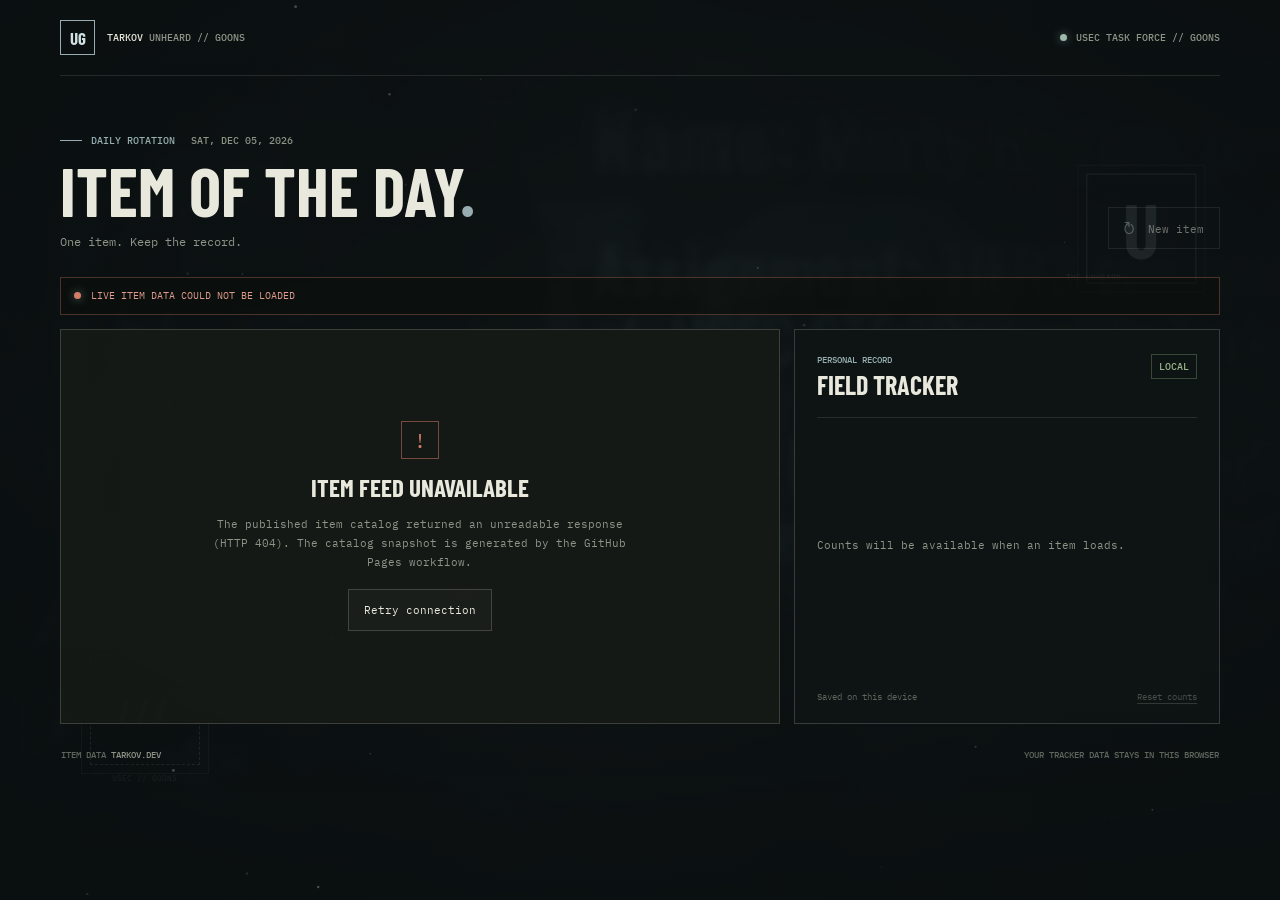
==== index.html @ a4a3ba50 "update visuals" ====
<!doctype html>
<html lang="en">
  <head>
    <meta charset="utf-8" />
    <meta name="viewport" content="width=device-width, initial-scale=1" />
    <meta name="theme-color" content="#101516" />
    <meta name="description" content="An Unheard and Goons daily item log for Escape from Tarkov." />
    <title>Unheard // Goons | Tarkov Field Log</title>
    <link rel="preconnect" href="https://fonts.googleapis.com" />
    <link rel="preconnect" href="https://fonts.gstatic.com" crossorigin />
    <link href="https://fonts.googleapis.com/css2?family=Barlow+Condensed:wght@500;600;700;800&family=IBM+Plex+Mono:wght@400;500;600&display=swap" rel="stylesheet" />
    <link rel="stylesheet" href="styles.css" />
    <script src="app.js" defer></script>
  </head>
  <body>
    <!-- Ambient faction scene: blurred background, particles, and insignia. -->
    <div class="ambient-scene" aria-hidden="true">
      <div class="ambient-image"></div>
      <div class="ambient-wash"></div>
      <canvas class="ambient-particles"></canvas>
      <div class="faction-mark unheard-mark"><span>U</span><small>THE UNHEARD</small></div>
      <div class="faction-mark goons-mark"><span>///</span><small>USEC // GOONS</small></div>
    </div>
    <div class="page-frame">
      <header class="topbar">
        <a class="brand" href="./" aria-label="Unheard Goons field log home">
          <span class="brand-mark" aria-hidden="true">UG</span>
          <span class="brand-name">TARKOV <span>UNHEARD // GOONS</span></span>
        </a>
        <div class="topbar-meta"><span class="live-dot" aria-hidden="true"></span> USEC TASK FORCE // GOONS</div>
      </header>

      <main>
        <section class="intro" aria-labelledby="page-title">
          <div>
            <p class="eyebrow"><span class="eyebrow-rule"></span> DAILY ROTATION <span id="today-date"></span></p>
            <h1 id="page-title">Item of the Day<span class="title-period">.</span></h1>
            <p class="intro-copy">One item. Keep the record.</p>
          </div>
          <button class="button button-quiet" id="reroll-button" type="button" disabled>
            <span class="reroll-icon" aria-hidden="true">↻</span> New item
          </button>
        </section>

        <div class="status-strip" id="app-status" role="status" aria-live="polite">
          <span class="status-indicator" aria-hidden="true"></span>
          <span id="status-text">Connecting to Tarkov.dev...</span>
        </div>

        <section class="content-grid" aria-label="Daily item and tracker">
          <div id="item-region" class="item-region" aria-live="polite" aria-busy="true">
            <div class="loading-panel">
              <span class="loading-mark" aria-hidden="true"></span>
              <p>SCANNING ITEM DATABASE</p>
            </div>
          </div>
          <section class="tracker-panel" aria-labelledby="tracker-title">
            <div class="panel-heading">
              <div>
                <p class="eyebrow">PERSONAL RECORD</p>
                <h2 id="tracker-title">Field tracker</h2>
              </div>
              <span class="record-tag">LOCAL</span>
            </div>
            <div id="tracker-region" class="tracker-region">
              <p class="tracker-empty">Your counts for today's item will appear here.</p>
            </div>
            <div class="tracker-footer">
              <span>Saved on this device</span>
              <button class="text-button" id="reset-button" type="button" disabled>Reset counts</button>
            </div>
          </section>
        </section>

        <footer class="page-footer">
          <span>ITEM DATA <a href="https://tarkov.dev" target="_blank" rel="noreferrer">TARKOV.DEV</a></span>
          <span>YOUR TRACKER DATA STAYS IN THIS BROWSER</span>
        </footer>
      </main>
    </div>
  </body>
</html>
---- styles.css ----
:root {
  color-scheme: dark;
  --ink: #e8e8dc;
  --muted: #8e9488;
  --faint: #5e665d;
  --line: rgba(221, 226, 210, 0.12);
  --line-strong: rgba(221, 226, 210, 0.2);
  --surface: rgba(22, 26, 22, 0.94);
  --page: #101516;
  --accent: #96aeb1;
  --accent-bright: #d0e1df;
  --danger: #d47d69;
  font-family: "IBM Plex Mono", Consolas, monospace;
  background: var(--page);
  color: var(--ink);
  font-synthesis: none;
  text-rendering: optimizeLegibility;
}

* { box-sizing: border-box; }
/* Ambient battlefield layers and low-contrast faction insignia. */
body {
  position: relative;
  isolation: isolate;
  min-width: 320px;
  min-height: 100vh;
  margin: 0;
  background: var(--page);
}
button, a { font: inherit; }
button { color: inherit; }
a { color: inherit; }
.ambient-scene { position: fixed; z-index: -1; inset: 0; overflow: hidden; pointer-events: none; }
.ambient-image { position: absolute; inset: -24px; background: url("knightbg.png") center 42% / cover no-repeat; filter: blur(3px) saturate(0.68); opacity: 0.35; transform: translate3d(var(--parallax-x, 0px), var(--parallax-y, 0px), 0) scale(1.045); will-change: transform; }
.ambient-wash { position: absolute; inset: 0; background: linear-gradient(90deg, rgba(10, 15, 16, 0.88), rgba(11, 16, 17, 0.68) 48%, rgba(10, 15, 16, 0.82)), linear-gradient(0deg, rgba(11, 15, 16, 0.92), rgba(11, 15, 16, 0.24) 54%, rgba(11, 15, 16, 0.66)); }
.ambient-particles { position: absolute; inset: 0; width: 100%; height: 100%; opacity: 0.6; }
.faction-mark { position: absolute; display: grid; justify-items: center; gap: 8px; color: rgba(183, 205, 203, 0.1); font-family: "Barlow Condensed", Impact, sans-serif; font-weight: 700; text-align: center; animation: insignia-drift 12s ease-in-out infinite alternate; }
.faction-mark span { display: grid; width: 110px; aspect-ratio: 1; place-items: center; border: 1px solid currentColor; outline: 1px solid rgba(183, 205, 203, 0.045); outline-offset: 8px; font-size: 76px; line-height: 1; }
.faction-mark small { font-family: "IBM Plex Mono", Consolas, monospace; font-size: 8px; font-weight: 400; }
.unheard-mark { top: 19%; right: 7%; transform: rotate(45deg); }
.unheard-mark span { transform: rotate(-45deg); }
.unheard-mark small { transform: rotate(-45deg); }
.goons-mark { bottom: 13%; left: 7%; animation-delay: -5s; }
.goons-mark span { border-style: dashed; font-size: 32px; letter-spacing: 5px; }
.page-frame { position: relative; z-index: 1; width: min(1160px, calc(100% - 64px)); margin: 0 auto; }
.topbar { min-height: 76px; display: flex; align-items: center; justify-content: space-between; border-bottom: 1px solid var(--line); }
.brand { display: inline-flex; align-items: center; gap: 12px; text-decoration: none; }
.brand-mark { display: grid; width: 35px; aspect-ratio: 1; place-items: center; border: 1px solid var(--accent); color: var(--accent-bright); font-family: "Barlow Condensed", Impact, sans-serif; font-size: 17px; font-weight: 700; }
.brand-name, .topbar-meta, .eyebrow, .record-tag, .page-footer, .item-index, .loading-panel p { font-size: 10px; font-weight: 500; letter-spacing: 0; }
.brand-name { color: var(--ink); }
.brand-name span { color: var(--muted); }
.topbar-meta { display: flex; align-items: center; gap: 9px; color: var(--muted); }
.live-dot, .status-indicator { width: 7px; height: 7px; flex: 0 0 auto; border-radius: 50%; background: #9db9aa; box-shadow: 0 0 10px rgba(157, 185, 170, 0.55); }
main { padding-top: 58px; }
.intro { display: flex; justify-content: space-between; align-items: end; gap: 20px; margin-bottom: 28px; }
.eyebrow { display: flex; align-items: center; gap: 9px; margin: 0 0 11px; color: var(--accent); }
.eyebrow-rule { width: 22px; height: 1px; background: var(--accent); }
#today-date { margin-left: 7px; color: var(--muted); }
h1, h2, h3, p { margin-top: 0; }
h1, h2, h3 { font-family: "Barlow Condensed", "Arial Narrow", Impact, sans-serif; font-weight: 700; letter-spacing: 0; }
h1 { margin-bottom: 2px; font-size: clamp(42px, 6vw, 68px); line-height: 0.97; text-transform: uppercase; }
.title-period { color: var(--accent); }
.intro-copy { margin: 10px 0 0; color: var(--muted); font-size: 12px; }
.button { min-height: 42px; padding: 0 15px; border: 1px solid var(--line-strong); background: rgba(255, 255, 255, 0.025); color: var(--ink); cursor: pointer; font-size: 11px; transition: border-color 180ms ease, color 180ms ease, background 180ms ease, transform 180ms ease; }
.button:hover:not(:disabled) { border-color: var(--accent); color: var(--accent-bright); background: rgba(150, 174, 177, 0.1); transform: translateY(-2px); }
.button:disabled { opacity: 0.45; cursor: not-allowed; }
.reroll-icon { margin-right: 7px; color: var(--accent); font-size: 17px; vertical-align: -1px; }
.status-strip { min-height: 38px; display: flex; align-items: center; gap: 10px; padding: 0 13px; border: 1px solid var(--line); background: rgba(12, 15, 12, 0.55); color: var(--muted); font-size: 10px; }
.status-strip[data-state="error"] { color: #df9c8c; border-color: rgba(212, 125, 105, 0.32); }
.status-strip[data-state="error"] .status-indicator { background: var(--danger); }
.status-strip[data-state="ready"] .status-indicator { background: #8aa777; }
.content-grid { display: grid; grid-template-columns: minmax(0, 1.35fr) minmax(310px, 0.8fr); gap: 14px; align-items: stretch; margin-top: 14px; }
.item-card, .tracker-panel { min-width: 0; border: 1px solid var(--line-strong); background: rgba(15, 20, 20, 0.91); backdrop-filter: blur(8px); }
.item-card { min-height: 395px; display: grid; grid-template-columns: minmax(210px, 0.82fr) minmax(0, 1fr); overflow: hidden; animation: rise-in 420ms cubic-bezier(0.2, 0.7, 0.25, 1) both; }
/* Dual-scale cell lines evoke small loot slots and larger inventory grids. */
.item-art { position: relative; display: grid; min-height: 100%; place-items: center; overflow: hidden; border-right: 1px solid var(--line); background-color: #141a1a; background-image: linear-gradient(rgba(191, 211, 206, 0.045) 1px, transparent 1px), linear-gradient(90deg, rgba(191, 211, 206, 0.045) 1px, transparent 1px), linear-gradient(rgba(191, 211, 206, 0.018) 1px, transparent 1px), linear-gradient(90deg, rgba(191, 211, 206, 0.018) 1px, transparent 1px), radial-gradient(ellipse at center, rgba(144, 179, 178, 0.16), transparent 57%); background-size: 48px 48px, 48px 48px, 12px 12px, 12px 12px, cover; }
.item-art > img { transition: transform 420ms cubic-bezier(0.2, 0.7, 0.25, 1), filter 420ms ease; }
.item-card:hover .item-art > img { transform: scale(1.055); filter: drop-shadow(0 16px 24px rgba(0, 0, 0, 0.62)) brightness(1.08); }
.item-art::before, .item-art::after { position: absolute; width: 28px; height: 28px; content: ""; border-color: rgba(201, 166, 107, 0.55); border-style: solid; }
.item-art::before { top: 13px; left: 13px; border-width: 1px 0 0 1px; }
.item-art::after { right: 13px; bottom: 13px; border-width: 0 1px 1px 0; }
.item-art img { z-index: 1; width: min(70%, 250px); max-height: 260px; object-fit: contain; filter: drop-shadow(0 12px 20px rgba(0, 0, 0, 0.5)); }
.item-art-fallback { color: var(--faint); font-family: "Barlow Condensed", sans-serif; font-size: 76px; font-weight: 700; }
.item-index { position: absolute; left: 18px; bottom: 16px; color: var(--faint); }
.item-details { display: flex; flex-direction: column; justify-content: center; padding: 34px clamp(20px, 4vw, 42px); }
.item-category { margin-bottom: 9px; color: var(--accent); font-size: 10px; text-transform: uppercase; }
.item-name { margin-bottom: 24px; overflow-wrap: anywhere; font-size: clamp(30px, 4vw, 44px); line-height: 0.99; text-transform: uppercase; }
.item-description { margin: -13px 0 20px; color: var(--muted); font-size: 11px; }
.item-facts { display: grid; grid-template-columns: repeat(2, minmax(0, 1fr)); border-top: 1px solid var(--line); border-left: 1px solid var(--line); }
.item-fact { min-width: 0; padding: 12px 10px; border-right: 1px solid var(--line); border-bottom: 1px solid var(--line); }
.item-fact-label { display: block; margin-bottom: 7px; color: var(--muted); font-size: 9px; text-transform: uppercase; }
.item-fact-value { display: block; overflow-wrap: anywhere; color: var(--ink); font-size: 11px; font-weight: 500; }
.item-fact-value a { color: var(--accent-bright); text-decoration-color: rgba(225, 195, 141, 0.4); text-underline-offset: 3px; }
.tracker-panel { display: flex; flex-direction: column; padding: 24px 22px 17px; }
.panel-heading { display: flex; align-items: start; justify-content: space-between; gap: 12px; padding-bottom: 17px; border-bottom: 1px solid var(--line); }
.panel-heading .eyebrow { margin-bottom: 4px; font-size: 9px; }
.panel-heading h2 { margin: 0; font-size: 26px; text-transform: uppercase; }
.record-tag { padding: 5px 7px; border: 1px solid rgba(138, 167, 119, 0.35); color: #9bb58a; }
.tracker-region { display: grid; flex: 1; align-content: center; }
.tracker-empty { margin: 0; color: var(--muted); font-size: 11px; line-height: 1.7; }
.tracker-row { display: grid; grid-template-columns: minmax(0, 1fr) auto; align-items: center; gap: 12px; min-height: 66px; border-bottom: 1px solid var(--line); }
.tracker-label { color: var(--ink); font-size: 11px; }
.tracker-controls { display: inline-grid; grid-template-columns: 32px 48px 32px; align-items: center; text-align: center; }
.count-button { width: 30px; height: 30px; border: 1px solid var(--line-strong); background: rgba(255, 255, 255, 0.025); color: var(--accent-bright); cursor: pointer; font-size: 17px; line-height: 1; transition: border-color 160ms ease, background 160ms ease, transform 160ms ease; }
.count-button:hover:not(:disabled) { border-color: var(--accent); background: rgba(150, 174, 177, 0.12); transform: scale(1.06); }
.count-button:disabled { color: var(--faint); cursor: not-allowed; }
.count-value { color: var(--ink); font-size: 13px; font-weight: 600; font-variant-numeric: tabular-nums; }
.tracker-footer { display: flex; justify-content: space-between; align-items: center; gap: 10px; padding-top: 15px; color: var(--faint); font-size: 9px; }
.text-button { padding: 4px 0; border: 0; background: none; color: var(--muted); cursor: pointer; font-size: 9px; text-decoration: underline; text-decoration-color: var(--faint); text-underline-offset: 3px; }
.text-button:hover:not(:disabled) { color: var(--danger); text-decoration-color: var(--danger); }
.text-button:disabled { cursor: not-allowed; opacity: 0.45; }
.loading-panel, .error-panel { min-height: 395px; display: grid; place-content: center; justify-items: center; gap: 13px; border: 1px solid var(--line-strong); background: var(--surface); text-align: center; }
.loading-panel p { margin: 0; color: var(--muted); }
.loading-mark { width: 34px; height: 34px; border: 1px solid var(--line-strong); border-top-color: var(--accent); border-radius: 50%; animation: rotate 900ms linear infinite; }
.error-panel { padding: 28px; }
.error-symbol { display: grid; width: 38px; aspect-ratio: 1; place-items: center; border: 1px solid rgba(212, 125, 105, 0.5); color: var(--danger); font-size: 20px; }
.error-panel h2 { margin: 0; font-size: 25px; text-transform: uppercase; }
.error-panel p { max-width: 440px; margin: 0; color: var(--muted); font-size: 11px; line-height: 1.7; }
.error-panel .button { margin-top: 5px; }
.page-footer { display: flex; justify-content: space-between; gap: 15px; padding: 25px 1px 30px; color: var(--faint); font-size: 9px; }
.page-footer a { color: var(--muted); text-decoration: none; }
.page-footer a:hover { color: var(--accent-bright); }
button:focus-visible, a:focus-visible { outline: 2px solid var(--accent-bright); outline-offset: 3px; }
@keyframes rotate { to { transform: rotate(360deg); } }
@keyframes rise-in { from { opacity: 0; transform: translateY(8px); } to { opacity: 1; transform: translateY(0); } }
@keyframes insignia-drift { from { translate: 0 -4px; opacity: 0.75; } to { translate: 0 8px; opacity: 1; } }

@media (max-width: 800px) {
  .content-grid { grid-template-columns: 1fr; }
  .item-card { min-height: 360px; }
  .tracker-panel { min-height: 360px; }
}

@media (max-width: 560px) {
  .page-frame { width: min(100% - 32px, 440px); }
  .topbar { min-height: 64px; }
  .topbar-meta { font-size: 8px; }
  main { padding-top: 39px; }
  .intro { align-items: start; flex-direction: column; margin-bottom: 21px; }
  .intro .button { align-self: stretch; }
  .content-grid { margin-top: 10px; gap: 10px; }
  .item-card { grid-template-columns: 1fr; }
  .item-art { min-height: 230px; border-right: 0; border-bottom: 1px solid var(--line); }
  .item-art img { width: min(46%, 170px); max-height: 165px; }
  .item-details { padding: 24px 20px; }
  .item-name { margin-bottom: 19px; font-size: 36px; }
  .tracker-panel { min-height: 340px; padding: 20px 18px 15px; }
  .page-footer { align-items: start; flex-direction: column; padding-top: 20px; }
  .faction-mark span { width: 72px; font-size: 52px; }
  .faction-mark small { font-size: 7px; }
  .unheard-mark { top: 13%; right: 2%; }
  .goons-mark { bottom: 6%; left: 2%; }
}

@media (hover: none), (prefers-reduced-motion: reduce) {
  .ambient-image { transform: scale(1.045); }
}

@media (prefers-reduced-motion: reduce) {
  *, *::before, *::after { scroll-behavior: auto !important; animation-duration: 0.01ms !important; animation-iteration-count: 1 !important; transition-duration: 0.01ms !important; }
}
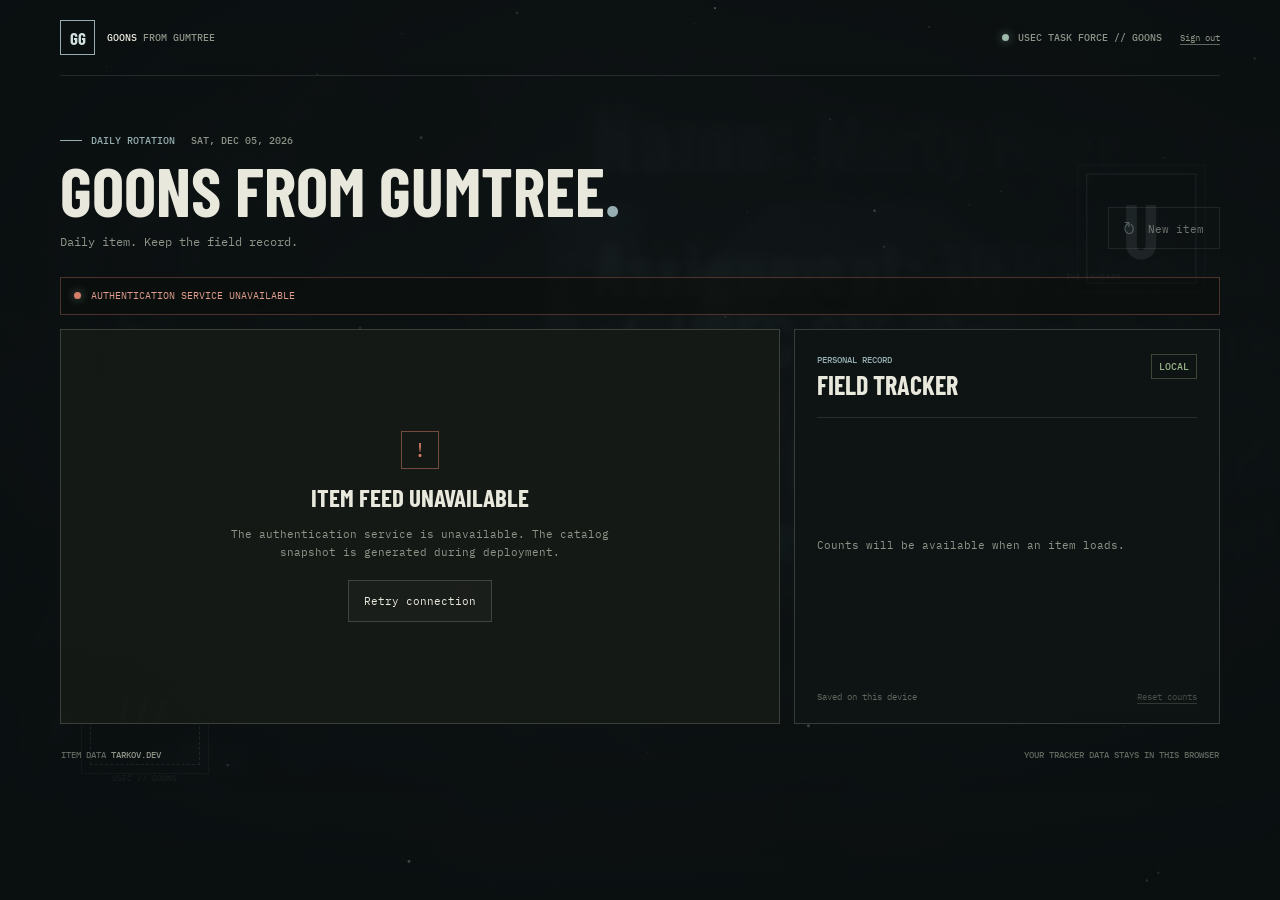
==== commit 03f60126: "added login page and adjust gfx" ====
--- a/index.html
+++ b/index.html
@@ -4,13 +4,15 @@
     <meta charset="utf-8" />
     <meta name="viewport" content="width=device-width, initial-scale=1" />
     <meta name="theme-color" content="#101516" />
-    <meta name="description" content="An Unheard and Goons daily item log for Escape from Tarkov." />
-    <title>Unheard // Goons | Tarkov Field Log</title>
+    <meta name="description" content="Goons from Gumtree: a secure daily item log and raid tracker." />
+    <title>Goons from Gumtree</title>
     <link rel="preconnect" href="https://fonts.googleapis.com" />
     <link rel="preconnect" href="https://fonts.gstatic.com" crossorigin />
     <link href="https://fonts.googleapis.com/css2?family=Barlow+Condensed:wght@500;600;700;800&family=IBM+Plex+Mono:wght@400;500;600&display=swap" rel="stylesheet" />
     <link rel="stylesheet" href="styles.css" />
+    <script src="ambient.js" defer></script>
     <script src="app.js" defer></script>
+    <script src="admin.js" defer></script>
   </head>
   <body>
     <!-- Ambient faction scene: blurred background, particles, and insignia. -->
@@ -23,19 +25,22 @@
     </div>
     <div class="page-frame">
       <header class="topbar">
-        <a class="brand" href="./" aria-label="Unheard Goons field log home">
-          <span class="brand-mark" aria-hidden="true">UG</span>
-          <span class="brand-name">TARKOV <span>UNHEARD // GOONS</span></span>
+        <a class="brand" href="./" aria-label="Goons from Gumtree home">
+          <span class="brand-mark" aria-hidden="true">GG</span>
+          <span class="brand-name">GOONS <span>FROM GUMTREE</span></span>
         </a>
-        <div class="topbar-meta"><span class="live-dot" aria-hidden="true"></span> USEC TASK FORCE // GOONS</div>
+        <div class="topbar-actions">
+          <div class="topbar-meta"><span class="live-dot" aria-hidden="true"></span> <span id="signed-in-as">USEC TASK FORCE // GOONS</span></div>
+          <button class="text-button logout-button" id="logout-button" type="button">Sign out</button>
+        </div>
       </header>
 
       <main>
         <section class="intro" aria-labelledby="page-title">
           <div>
             <p class="eyebrow"><span class="eyebrow-rule"></span> DAILY ROTATION <span id="today-date"></span></p>
-            <h1 id="page-title">Item of the Day<span class="title-period">.</span></h1>
-            <p class="intro-copy">One item. Keep the record.</p>
+            <h1 id="page-title">Goons from Gumtree<span class="title-period">.</span></h1>
+            <p class="intro-copy">Daily item. Keep the field record.</p>
           </div>
           <button class="button button-quiet" id="reroll-button" type="button" disabled>
             <span class="reroll-icon" aria-hidden="true">↻</span> New item
@@ -72,6 +77,30 @@
           </section>
         </section>
 
+        <section class="admin-panel" id="admin-panel" aria-labelledby="admin-title" hidden>
+          <div class="panel-heading">
+            <div>
+              <p class="eyebrow">PERSONNEL // ACCESS CONTROL</p>
+              <h2 id="admin-title">Manage users</h2>
+            </div>
+            <span class="record-tag">ADMIN</span>
+          </div>
+          <form class="admin-create-form" id="admin-create-form">
+            <label>Username<input name="username" type="text" autocomplete="off" minlength="2" maxlength="32" pattern="[A-Za-z0-9_.\x2d]+" required /></label>
+            <label>Role<select name="role"><option value="user">Standard user</option><option value="admin">Administrator</option></select></label>
+            <label>Initial password<input name="password" type="password" autocomplete="new-password" minlength="12" maxlength="128" placeholder="Default for standard users" /></label>
+            <button class="button" type="submit">Add user</button>
+          </form>
+          <p class="admin-hint">Leave the password blank for a standard user to use PasswordFromPrapor. Administrator accounts require a custom password.</p>
+          <p class="admin-message" id="admin-message" role="status" aria-live="polite"></p>
+          <div class="admin-table-wrap">
+            <table class="admin-table">
+              <thead><tr><th scope="col">Username</th><th scope="col">Role</th><th scope="col">Change password</th><th scope="col"><span class="visually-hidden">Actions</span></th></tr></thead>
+              <tbody id="admin-users"></tbody>
+            </table>
+          </div>
+        </section>
+
         <footer class="page-footer">
           <span>ITEM DATA <a href="https://tarkov.dev" target="_blank" rel="noreferrer">TARKOV.DEV</a></span>
           <span>YOUR TRACKER DATA STAYS IN THIS BROWSER</span>
--- a/styles.css
+++ b/styles.css
@@ -109,6 +109,27 @@
 .text-button { padding: 4px 0; border: 0; background: none; color: var(--muted); cursor: pointer; font-size: 9px; text-decoration: underline; text-decoration-color: var(--faint); text-underline-offset: 3px; }
 .text-button:hover:not(:disabled) { color: var(--danger); text-decoration-color: var(--danger); }
 .text-button:disabled { cursor: not-allowed; opacity: 0.45; }
+.topbar-actions { display: flex; align-items: center; gap: 18px; }
+.logout-button { color: var(--muted); font-size: 9px; }
+.admin-panel { margin-top: 18px; padding: 24px 22px 20px; border: 1px solid var(--line-strong); background: rgba(15, 20, 20, 0.91); backdrop-filter: blur(8px); animation: rise-in 360ms ease both; }
+.admin-panel[hidden] { display: none; }
+.admin-panel .panel-heading { align-items: center; }
+.admin-create-form { display: grid; grid-template-columns: minmax(120px, 1fr) minmax(130px, 0.8fr) minmax(180px, 1.2fr) auto; align-items: end; gap: 10px; padding-top: 18px; }
+.admin-create-form label { display: grid; gap: 7px; color: var(--muted); font-size: 9px; text-transform: uppercase; }
+.admin-create-form input, .admin-create-form select, .admin-table input, .admin-table select { width: 100%; min-width: 0; min-height: 38px; padding: 0 9px; border: 1px solid var(--line-strong); border-radius: 0; background: rgba(255, 255, 255, 0.035); color: var(--ink); font: inherit; font-size: 10px; }
+.admin-create-form input:focus, .admin-create-form select:focus, .admin-table input:focus, .admin-table select:focus { border-color: var(--accent); outline: 2px solid transparent; }
+.admin-create-form option, .admin-table option { background: #111819; }
+.admin-hint { margin: 10px 0 0; color: var(--faint); font-size: 9px; line-height: 1.6; }
+.admin-message { min-height: 16px; margin: 9px 0; color: #a8c0aa; font-size: 10px; }
+.admin-message[data-state="error"] { color: var(--danger); }
+.admin-table-wrap { overflow-x: auto; border-top: 1px solid var(--line); }
+.admin-table { width: 100%; min-width: 710px; border-collapse: collapse; text-align: left; }
+.admin-table th { padding: 11px 8px 8px; color: var(--faint); font-size: 8px; font-weight: 500; text-transform: uppercase; }
+.admin-table td { padding: 7px 8px; border-top: 1px solid var(--line); }
+.admin-row-actions { white-space: nowrap; text-align: right; }
+.admin-row-actions .text-button + .text-button { margin-left: 12px; }
+.admin-delete { color: #c78677; }
+.visually-hidden { position: absolute; width: 1px; height: 1px; padding: 0; overflow: hidden; clip: rect(0, 0, 0, 0); white-space: nowrap; border: 0; }
 .loading-panel, .error-panel { min-height: 395px; display: grid; place-content: center; justify-items: center; gap: 13px; border: 1px solid var(--line-strong); background: var(--surface); text-align: center; }
 .loading-panel p { margin: 0; color: var(--muted); }
 .loading-mark { width: 34px; height: 34px; border: 1px solid var(--line-strong); border-top-color: var(--accent); border-radius: 50%; animation: rotate 900ms linear infinite; }
@@ -135,6 +156,8 @@
   .page-frame { width: min(100% - 32px, 440px); }
   .topbar { min-height: 64px; }
   .topbar-meta { font-size: 8px; }
+  .topbar-actions { gap: 8px; }
+  .logout-button { font-size: 8px; }
   main { padding-top: 39px; }
   .intro { align-items: start; flex-direction: column; margin-bottom: 21px; }
   .intro .button { align-self: stretch; }
@@ -145,6 +168,10 @@
   .item-details { padding: 24px 20px; }
   .item-name { margin-bottom: 19px; font-size: 36px; }
   .tracker-panel { min-height: 340px; padding: 20px 18px 15px; }
+  .admin-panel { padding: 19px 14px 15px; }
+  .admin-create-form { grid-template-columns: 1fr 1fr; }
+  .admin-create-form label:first-child, .admin-create-form label:nth-child(3) { grid-column: 1 / -1; }
+  .admin-create-form .button { grid-column: 1 / -1; }
   .page-footer { align-items: start; flex-direction: column; padding-top: 20px; }
   .faction-mark span { width: 72px; font-size: 52px; }
   .faction-mark small { font-size: 7px; }
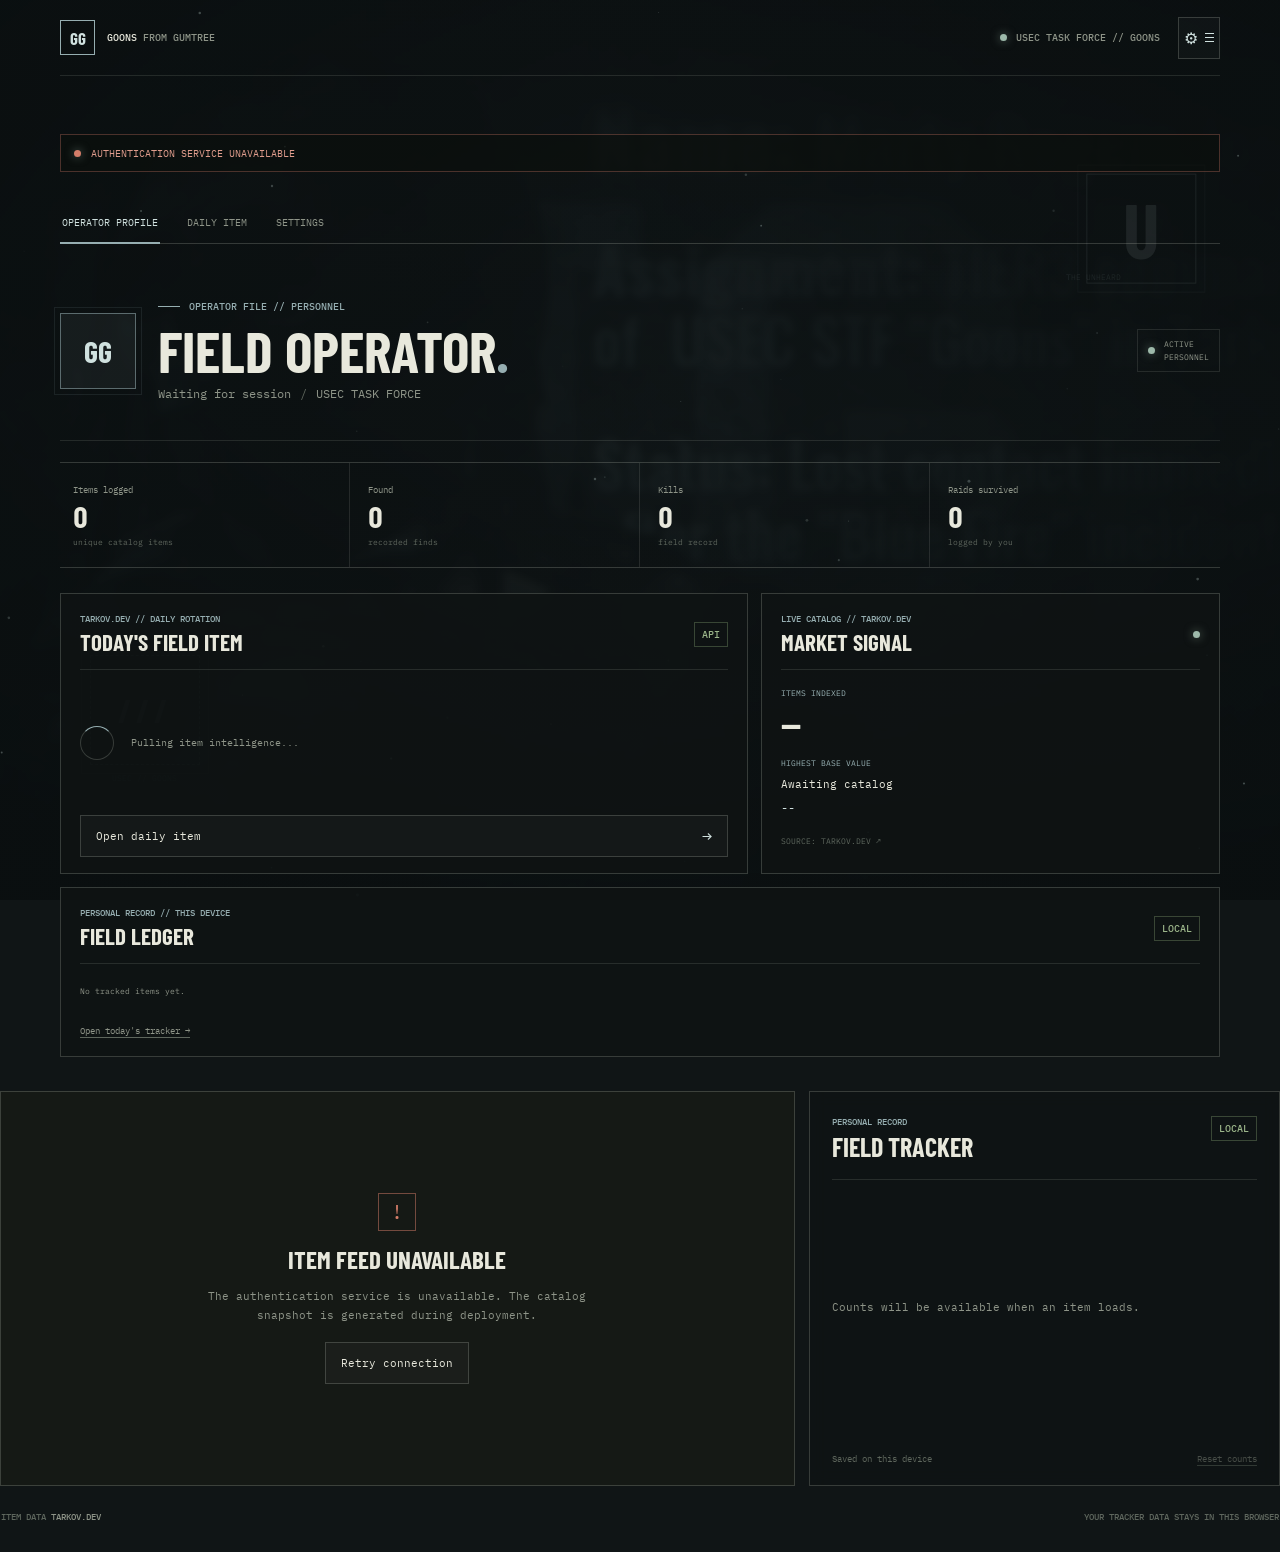
==== commit 3160103f: "add new profile page" ====
--- a/index.html
+++ b/index.html
@@ -31,74 +31,142 @@
         </a>
         <div class="topbar-actions">
           <div class="topbar-meta"><span class="live-dot" aria-hidden="true"></span> <span id="signed-in-as">USEC TASK FORCE // GOONS</span></div>
-          <button class="text-button logout-button" id="logout-button" type="button">Sign out</button>
+          <div class="user-menu">
+            <button class="menu-button" id="menu-button" type="button" aria-label="Open navigation and settings" aria-controls="user-menu-panel" aria-expanded="false">
+              <span class="menu-gear" aria-hidden="true">⚙</span>
+              <span class="menu-bars" aria-hidden="true"><i></i><i></i><i></i></span>
+            </button>
+            <div class="menu-popover" id="user-menu-panel" hidden>
+              <p class="menu-caption">OPERATOR // <span id="menu-username">LOADING</span></p>
+              <button class="menu-item" type="button" data-view-target="profile">Operator profile</button>
+              <button class="menu-item" type="button" data-view-target="daily">Daily item</button>
+              <button class="menu-item" type="button" data-view-target="settings">Settings</button>
+              <button class="menu-item" id="admin-menu-button" type="button" data-view-target="settings" hidden>User management</button>
+              <button class="menu-item menu-signout" id="logout-button" type="button">Sign out</button>
+            </div>
+          </div>
         </div>
       </header>
 
       <main>
-        <section class="intro" aria-labelledby="page-title">
-          <div>
-            <p class="eyebrow"><span class="eyebrow-rule"></span> DAILY ROTATION <span id="today-date"></span></p>
-            <h1 id="page-title">Goons from Gumtree<span class="title-period">.</span></h1>
-            <p class="intro-copy">Daily item. Keep the field record.</p>
-          </div>
-          <button class="button button-quiet" id="reroll-button" type="button" disabled>
-            <span class="reroll-icon" aria-hidden="true">↻</span> New item
-          </button>
-        </section>
-
         <div class="status-strip" id="app-status" role="status" aria-live="polite">
           <span class="status-indicator" aria-hidden="true"></span>
           <span id="status-text">Connecting to Tarkov.dev...</span>
         </div>
 
-        <section class="content-grid" aria-label="Daily item and tracker">
-          <div id="item-region" class="item-region" aria-live="polite" aria-busy="true">
-            <div class="loading-panel">
-              <span class="loading-mark" aria-hidden="true"></span>
-              <p>SCANNING ITEM DATABASE</p>
+        <nav class="view-tabs" role="tablist" aria-label="Field log sections">
+          <button class="view-tab" id="tab-profile" role="tab" type="button" aria-controls="profile-view" aria-selected="true" data-view-target="profile">Operator profile</button>
+          <button class="view-tab" id="tab-daily" role="tab" type="button" aria-controls="daily-view" aria-selected="false" data-view-target="daily" tabindex="-1">Daily item</button>
+          <button class="view-tab" id="tab-settings" role="tab" type="button" aria-controls="settings-view" aria-selected="false" data-view-target="settings" tabindex="-1">Settings</button>
+        </nav>
+
+        <section class="app-view profile-view" id="profile-view" role="tabpanel" aria-labelledby="tab-profile" data-view-panel="profile">
+          <div class="operator-hero">
+            <div class="operator-avatar" id="operator-avatar" aria-hidden="true">GG</div>
+            <div class="operator-copy">
+              <p class="eyebrow"><span class="eyebrow-rule"></span> OPERATOR FILE // PERSONNEL</p>
+              <h1 id="profile-name">Field operator<span class="title-period">.</span></h1>
+              <p class="intro-copy"><span id="profile-username">Waiting for session</span><span class="operator-divider">/</span><span id="profile-role">USEC TASK FORCE</span></p>
             </div>
+            <div class="operator-stamp"><span class="live-dot" aria-hidden="true"></span><span>ACTIVE<br />PERSONNEL</span></div>
           </div>
-          <section class="tracker-panel" aria-labelledby="tracker-title">
-            <div class="panel-heading">
-              <div>
-                <p class="eyebrow">PERSONAL RECORD</p>
-                <h2 id="tracker-title">Field tracker</h2>
+
+          <section class="operator-stats" aria-label="Your tracker record">
+            <article class="operator-stat"><span class="operator-stat-label">Items logged</span><strong id="stat-items">0</strong><span class="operator-stat-note">unique catalog items</span></article>
+            <article class="operator-stat"><span class="operator-stat-label">Found</span><strong id="stat-found">0</strong><span class="operator-stat-note">recorded finds</span></article>
+            <article class="operator-stat"><span class="operator-stat-label">Kills</span><strong id="stat-kills">0</strong><span class="operator-stat-note">field record</span></article>
+            <article class="operator-stat"><span class="operator-stat-label">Raids survived</span><strong id="stat-survived">0</strong><span class="operator-stat-note">logged by you</span></article>
+          </section>
+
+          <div class="profile-grid">
+            <section class="profile-panel profile-daily" aria-labelledby="profile-daily-title">
+              <div class="panel-heading">
+                <div><p class="eyebrow">TARKOV.DEV // DAILY ROTATION</p><h2 id="profile-daily-title">Today's field item</h2></div>
+                <span class="record-tag" id="profile-item-size">API</span>
               </div>
-              <span class="record-tag">LOCAL</span>
-            </div>
-            <div id="tracker-region" class="tracker-region">
-              <p class="tracker-empty">Your counts for today's item will appear here.</p>
-            </div>
-            <div class="tracker-footer">
-              <span>Saved on this device</span>
-              <button class="text-button" id="reset-button" type="button" disabled>Reset counts</button>
-            </div>
+              <div class="profile-item-content" id="profile-item-content">
+                <span class="loading-mark" aria-hidden="true"></span>
+                <p>Pulling item intelligence...</p>
+              </div>
+              <button class="button profile-action" type="button" data-view-target="daily">Open daily item <span aria-hidden="true">→</span></button>
+            </section>
+            <section class="profile-panel profile-catalog" aria-labelledby="catalog-title">
+              <div class="panel-heading">
+                <div><p class="eyebrow">LIVE CATALOG // TARKOV.DEV</p><h2 id="catalog-title">Market signal</h2></div>
+                <span class="live-dot" aria-label="Catalog loaded"></span>
+              </div>
+              <div class="market-signal">
+                <span class="market-label">ITEMS INDEXED</span>
+                <strong id="catalog-count">--</strong>
+                <span class="market-label">HIGHEST BASE VALUE</span>
+                <span class="market-item-name" id="catalog-top-item">Awaiting catalog</span>
+                <span class="market-value" id="catalog-top-value">--</span>
+              </div>
+              <a class="catalog-link" href="https://tarkov.dev" target="_blank" rel="noreferrer">SOURCE: TARKOV.DEV ↗</a>
+            </section>
+            <section class="profile-panel profile-ledger" aria-labelledby="ledger-title">
+              <div class="panel-heading">
+                <div><p class="eyebrow">PERSONAL RECORD // THIS DEVICE</p><h2 id="ledger-title">Field ledger</h2></div>
+                <span class="record-tag">LOCAL</span>
+              </div>
+              <div class="ledger-highlight" id="ledger-highlight"><span>No tracked items yet.</span></div>
+              <button class="text-button" type="button" data-view-target="daily">Open today's tracker →</button>
+            </section>
           </section>
         </section>
 
-        <section class="admin-panel" id="admin-panel" aria-labelledby="admin-title" hidden>
-          <div class="panel-heading">
+        <section class="app-view daily-view" id="daily-view" role="tabpanel" aria-labelledby="tab-daily" data-view-panel="daily" hidden>
+          <section class="intro" aria-labelledby="page-title">
             <div>
-              <p class="eyebrow">PERSONNEL // ACCESS CONTROL</p>
-              <h2 id="admin-title">Manage users</h2>
+              <p class="eyebrow"><span class="eyebrow-rule"></span> DAILY ROTATION <span id="today-date"></span></p>
+              <h1 id="page-title">Daily field item<span class="title-period">.</span></h1>
+              <p class="intro-copy">One item. Keep the record.</p>
             </div>
-            <span class="record-tag">ADMIN</span>
+            <button class="button button-quiet" id="reroll-button" type="button" disabled>
+              <span class="reroll-icon" aria-hidden="true">↻</span> New item
+            </button>
           </div>
-          <form class="admin-create-form" id="admin-create-form">
-            <label>Username<input name="username" type="text" autocomplete="off" minlength="2" maxlength="32" pattern="[A-Za-z0-9_.\x2d]+" required /></label>
-            <label>Role<select name="role"><option value="user">Standard user</option><option value="admin">Administrator</option></select></label>
-            <label>Initial password<input name="password" type="password" autocomplete="new-password" minlength="12" maxlength="128" placeholder="Default for standard users" /></label>
-            <button class="button" type="submit">Add user</button>
-          </form>
-          <p class="admin-hint">Leave the password blank for a standard user to use PasswordFromPrapor. Administrator accounts require a custom password.</p>
-          <p class="admin-message" id="admin-message" role="status" aria-live="polite"></p>
-          <div class="admin-table-wrap">
-            <table class="admin-table">
-              <thead><tr><th scope="col">Username</th><th scope="col">Role</th><th scope="col">Change password</th><th scope="col"><span class="visually-hidden">Actions</span></th></tr></thead>
-              <tbody id="admin-users"></tbody>
-            </table>
+          <section class="content-grid" aria-label="Daily item and tracker">
+            <div id="item-region" class="item-region" aria-live="polite" aria-busy="true">
+              <div class="loading-panel"><span class="loading-mark" aria-hidden="true"></span><p>SCANNING ITEM DATABASE</p></div>
+            </div>
+            <section class="tracker-panel" aria-labelledby="tracker-title">
+              <div class="panel-heading">
+                <div><p class="eyebrow">PERSONAL RECORD</p><h2 id="tracker-title">Field tracker</h2></div>
+                <span class="record-tag">LOCAL</span>
+              </div>
+              <div id="tracker-region" class="tracker-region"><p class="tracker-empty">Your counts for today's item will appear here.</p></div>
+              <div class="tracker-footer"><span>Saved on this device</span><button class="text-button" id="reset-button" type="button" disabled>Reset counts</button></div>
+            </section>
           </div>
+        </section>
+
+        <section class="app-view settings-view" id="settings-view" role="tabpanel" aria-labelledby="tab-settings" data-view-panel="settings" hidden>
+          <div class="section-intro">
+            <p class="eyebrow"><span class="eyebrow-rule"></span> OPERATOR // PREFERENCES</p>
+            <h1>Field settings<span class="title-period">.</span></h1>
+            <p class="intro-copy">Account details and display preferences.</p>
+          </div>
+          <section class="settings-panel" aria-labelledby="account-settings-title">
+            <div class="panel-heading"><div><p class="eyebrow">CURRENT SESSION</p><h2 id="account-settings-title">Account</h2></div><span class="record-tag" id="settings-role">USER</span></div>
+            <dl class="account-details"><div><dt>Username</dt><dd id="settings-username">—</dd></div><div><dt>Role</dt><dd id="settings-role-name">—</dd></div><div><dt>Tracker storage</dt><dd>This browser only</dd></div></dl>
+          </section>
+          <section class="settings-panel motion-panel" aria-labelledby="display-settings-title">
+            <div class="panel-heading"><div><p class="eyebrow">DISPLAY // ACCESSIBILITY</p><h2 id="display-settings-title">Ambient effects</h2></div></div>
+            <label class="setting-toggle" for="motion-toggle"><span><strong>Reduce background motion</strong><small>Pause particles, parallax, and insignia drift.</small></span><input id="motion-toggle" type="checkbox" /></label>
+          </section>
+          <section class="admin-panel" id="admin-panel" aria-labelledby="admin-title" hidden>
+            <div class="panel-heading"><div><p class="eyebrow">PERSONNEL // ACCESS CONTROL</p><h2 id="admin-title">Manage users</h2></div><span class="record-tag">ADMIN</span></div>
+            <form class="admin-create-form" id="admin-create-form">
+              <label>Username<input name="username" type="text" autocomplete="off" minlength="2" maxlength="32" pattern="[A-Za-z0-9_.\x2d]+" required /></label>
+              <label>Role<select name="role"><option value="user">Standard user</option><option value="admin">Administrator</option></select></label>
+              <label>Initial password<input name="password" type="password" autocomplete="new-password" minlength="12" maxlength="128" placeholder="Default for standard users" /></label>
+              <button class="button" type="submit">Add user</button>
+            </form>
+            <p class="admin-hint">Leave the password blank for a standard user to use PasswordFromPrapor. Administrator accounts require a custom password.</p>
+            <p class="admin-message" id="admin-message" role="status" aria-live="polite"></p>
+            <div class="admin-table-wrap"><table class="admin-table"><thead><tr><th scope="col">Username</th><th scope="col">Role</th><th scope="col">Change password</th><th scope="col"><span class="visually-hidden">Actions</span></th></tr></thead><tbody id="admin-users"></tbody></table></div>
+          </section>
         </section>
 
         <footer class="page-footer">
--- a/styles.css
+++ b/styles.css
@@ -111,6 +111,89 @@
 .text-button:disabled { cursor: not-allowed; opacity: 0.45; }
 .topbar-actions { display: flex; align-items: center; gap: 18px; }
 .logout-button { color: var(--muted); font-size: 9px; }
+.user-menu { position: relative; }
+.menu-button { width: 42px; height: 42px; display: flex; align-items: center; justify-content: center; gap: 7px; border: 1px solid var(--line-strong); background: rgba(255, 255, 255, 0.025); color: var(--accent-bright); cursor: pointer; transition: border-color 160ms ease, background 160ms ease; }
+.menu-button:hover, .menu-button[aria-expanded="true"] { border-color: var(--accent); background: rgba(150, 174, 177, 0.1); }
+.menu-gear { font-size: 16px; line-height: 1; transition: transform 240ms ease; }
+.menu-button[aria-expanded="true"] .menu-gear { transform: rotate(35deg); }
+.menu-bars { width: 13px; display: grid; gap: 3px; }
+.menu-bars i { height: 1px; background: currentColor; }
+.menu-bars i:nth-child(2) { width: 9px; justify-self: end; }
+.menu-popover { position: absolute; z-index: 10; top: calc(100% + 9px); right: 0; width: 238px; padding: 7px; border: 1px solid var(--line-strong); background: rgba(14, 20, 21, 0.98); box-shadow: 0 18px 42px rgba(0, 0, 0, 0.42); backdrop-filter: blur(12px); animation: rise-in 150ms ease both; }
+.menu-popover[hidden] { display: none; }
+.menu-caption { margin: 0; padding: 10px 10px 9px; border-bottom: 1px solid var(--line); color: var(--faint); font-size: 8px; }
+.menu-caption span { color: var(--accent); }
+.menu-item { width: 100%; min-height: 39px; display: flex; align-items: center; padding: 0 10px; border: 0; border-bottom: 1px solid rgba(221, 226, 210, 0.055); background: transparent; color: var(--ink); cursor: pointer; font: inherit; font-size: 10px; text-align: left; transition: color 140ms ease, background 140ms ease; }
+.menu-item:hover, .menu-item:focus-visible { background: rgba(150, 174, 177, 0.08); color: var(--accent-bright); }
+.menu-signout { margin-top: 5px; border-top: 1px solid var(--line); border-bottom: 0; color: #d69a8b; }
+.view-tabs { display: flex; gap: 25px; margin: 29px 0 23px; border-bottom: 1px solid var(--line-strong); }
+.view-tab { position: relative; min-height: 42px; padding: 0 2px; border: 0; background: transparent; color: var(--muted); cursor: pointer; font: inherit; font-size: 10px; text-transform: uppercase; transition: color 150ms ease; }
+.view-tab::after { position: absolute; right: 0; bottom: -1px; left: 0; height: 2px; background: transparent; content: ""; transition: background 150ms ease; }
+.view-tab:hover, .view-tab[aria-selected="true"] { color: var(--accent-bright); }
+.view-tab[aria-selected="true"]::after { background: var(--accent); }
+.app-view[hidden] { display: none; }
+.profile-view { animation: rise-in 340ms ease both; }
+.operator-hero { min-height: 174px; display: flex; align-items: center; gap: 22px; padding: 20px 0 26px; border-bottom: 1px solid var(--line); }
+.operator-avatar { width: 76px; height: 76px; flex: 0 0 auto; display: grid; place-items: center; border: 1px solid rgba(150, 174, 177, 0.55); outline: 1px solid rgba(150, 174, 177, 0.12); outline-offset: 5px; background: rgba(150, 174, 177, 0.08); color: var(--accent-bright); font-family: "Barlow Condensed", Impact, sans-serif; font-size: 30px; font-weight: 700; }
+.operator-copy { min-width: 0; flex: 1; }
+.operator-copy .eyebrow { margin-bottom: 9px; }
+.operator-copy h1 { max-width: 100%; margin-bottom: 7px; overflow-wrap: anywhere; font-size: clamp(38px, 5vw, 58px); }
+.operator-copy .intro-copy { display: flex; flex-wrap: wrap; gap: 9px; margin: 0; }
+.operator-divider { color: var(--faint); }
+.operator-stamp { display: flex; align-items: center; gap: 9px; padding: 8px 10px; border: 1px solid var(--line); color: var(--muted); font-size: 8px; line-height: 1.6; }
+.operator-stats { display: grid; grid-template-columns: repeat(4, minmax(0, 1fr)); margin: 21px 0 25px; border-top: 1px solid var(--line-strong); border-bottom: 1px solid var(--line-strong); }
+.operator-stat { min-width: 0; display: grid; align-content: center; gap: 6px; min-height: 104px; padding: 13px 18px; border-right: 1px solid var(--line); }
+.operator-stat:first-child { padding-left: 13px; }
+.operator-stat:last-child { border-right: 0; }
+.operator-stat-label, .operator-stat-note { color: var(--muted); font-size: 9px; }
+.operator-stat strong { color: var(--ink); font-family: "Barlow Condensed", Impact, sans-serif; font-size: 30px; line-height: 1; font-variant-numeric: tabular-nums; }
+.operator-stat-note { color: var(--faint); font-size: 8px; }
+.profile-grid { display: grid; grid-template-columns: minmax(0, 1.2fr) minmax(280px, 0.8fr); gap: 13px; padding-bottom: 20px; }
+.profile-panel, .settings-panel { min-width: 0; padding: 19px 19px 16px; border: 1px solid var(--line-strong); background: rgba(15, 20, 20, 0.89); backdrop-filter: blur(7px); }
+.profile-panel .panel-heading, .settings-panel .panel-heading { align-items: center; padding-bottom: 13px; }
+.profile-panel .panel-heading h2, .settings-panel .panel-heading h2 { font-size: 23px; }
+.profile-item-content { min-height: 145px; display: flex; align-items: center; gap: 17px; padding: 13px 0; }
+.profile-item-content > p { margin: 0; color: var(--muted); font-size: 10px; }
+.profile-item-art { width: 128px; height: 112px; flex: 0 0 auto; display: grid; place-items: center; overflow: hidden; border: 1px solid var(--line); background-color: #141a1a; background-image: linear-gradient(rgba(191, 211, 206, 0.045) 1px, transparent 1px), linear-gradient(90deg, rgba(191, 211, 206, 0.045) 1px, transparent 1px); background-size: 24px 24px; }
+.profile-item-art img { width: 84%; height: 84%; object-fit: contain; filter: drop-shadow(0 7px 12px rgba(0, 0, 0, 0.55)); }
+.profile-item-art span { color: var(--faint); font-size: 34px; }
+.profile-item-copy { min-width: 0; display: grid; gap: 7px; }
+.profile-item-copy strong { overflow-wrap: anywhere; color: var(--ink); font-family: "Barlow Condensed", Impact, sans-serif; font-size: 25px; line-height: 1; text-transform: uppercase; }
+.profile-item-copy > span:not(.profile-item-category) { color: var(--muted); font-size: 9px; }
+.profile-item-category, .market-label { color: var(--accent); font-size: 8px; text-transform: uppercase; }
+.profile-action { width: 100%; display: flex; justify-content: space-between; align-items: center; }
+.profile-action span { color: var(--accent-bright); font-size: 17px; }
+.market-signal { display: grid; gap: 9px; padding: 18px 0 13px; }
+.market-signal strong { color: var(--ink); font-family: "Barlow Condensed", Impact, sans-serif; font-size: 34px; line-height: 1; }
+.market-label:not(:first-child) { margin-top: 8px; }
+.market-item-name { overflow-wrap: anywhere; color: var(--ink); font-size: 11px; }
+.market-value { color: var(--accent-bright); font-size: 12px; }
+.catalog-link { color: var(--faint); font-size: 8px; text-decoration: none; }
+.catalog-link:hover { color: var(--accent-bright); }
+.profile-ledger { grid-column: 1 / -1; }
+.ledger-highlight { min-height: 54px; display: flex; flex-wrap: wrap; align-items: center; justify-content: space-between; gap: 9px 20px; padding: 13px 0; color: var(--muted); font-size: 10px; }
+.ledger-highlight strong { color: var(--ink); font-family: "Barlow Condensed", Impact, sans-serif; font-size: 22px; text-transform: uppercase; }
+.ledger-highlight span { color: var(--muted); font-size: 8px; }
+.ledger-highlight i { padding: 0 5px; color: var(--accent); font-style: normal; }
+.ledger-highlight small { color: var(--faint); font-size: 9px; }
+.profile-ledger > .text-button { font-size: 9px; }
+.section-intro { margin: 16px 0 24px; }
+.section-intro h1 { margin-bottom: 8px; }
+.section-intro .intro-copy { margin: 0; }
+.settings-panel { margin-bottom: 13px; }
+.account-details { display: grid; grid-template-columns: repeat(3, minmax(0, 1fr)); gap: 12px; margin: 0; padding-top: 15px; }
+.account-details div { min-width: 0; display: grid; gap: 8px; }
+.account-details dt { color: var(--faint); font-size: 8px; text-transform: uppercase; }
+.account-details dd { margin: 0; overflow-wrap: anywhere; color: var(--ink); font-size: 10px; }
+.setting-toggle { min-height: 65px; display: flex; align-items: center; justify-content: space-between; gap: 15px; padding-top: 13px; cursor: pointer; }
+.setting-toggle span { display: grid; gap: 6px; }
+.setting-toggle strong { color: var(--ink); font-size: 10px; font-weight: 500; }
+.setting-toggle small { color: var(--muted); font-size: 9px; }
+.setting-toggle input { width: 38px; height: 21px; flex: 0 0 auto; appearance: none; border: 1px solid var(--line-strong); border-radius: 12px; background: #222a2a; cursor: pointer; transition: background 160ms ease, border-color 160ms ease; }
+.setting-toggle input::before { width: 13px; height: 13px; display: block; margin: 3px; border-radius: 50%; background: var(--muted); content: ""; transition: transform 160ms ease, background 160ms ease; }
+.setting-toggle input:checked { border-color: var(--accent); background: rgba(150, 174, 177, 0.35); }
+.setting-toggle input:checked::before { transform: translateX(16px); background: var(--accent-bright); }
+.setting-toggle input:focus-visible { outline: 2px solid var(--accent-bright); outline-offset: 3px; }
 .admin-panel { margin-top: 18px; padding: 24px 22px 20px; border: 1px solid var(--line-strong); background: rgba(15, 20, 20, 0.91); backdrop-filter: blur(8px); animation: rise-in 360ms ease both; }
 .admin-panel[hidden] { display: none; }
 .admin-panel .panel-heading { align-items: center; }
@@ -150,6 +233,10 @@
   .content-grid { grid-template-columns: 1fr; }
   .item-card { min-height: 360px; }
   .tracker-panel { min-height: 360px; }
+  .profile-grid { grid-template-columns: minmax(0, 1fr) minmax(0, 0.8fr); }
+  .profile-daily { grid-column: 1 / -1; }
+  .profile-catalog { grid-column: 1 / -1; }
+  .profile-ledger { grid-column: 1 / -1; }
 }
 
 @media (max-width: 560px) {
@@ -157,7 +244,10 @@
   .topbar { min-height: 64px; }
   .topbar-meta { font-size: 8px; }
   .topbar-actions { gap: 8px; }
-  .logout-button { font-size: 8px; }
+  .menu-button { width: 38px; height: 38px; gap: 5px; }
+  .menu-gear { font-size: 14px; }
+  .view-tabs { gap: 18px; margin: 22px 0 16px; }
+  .view-tab { min-height: 39px; font-size: 8px; }
   main { padding-top: 39px; }
   .intro { align-items: start; flex-direction: column; margin-bottom: 21px; }
   .intro .button { align-self: stretch; }
@@ -168,6 +258,25 @@
   .item-details { padding: 24px 20px; }
   .item-name { margin-bottom: 19px; font-size: 36px; }
   .tracker-panel { min-height: 340px; padding: 20px 18px 15px; }
+  .operator-hero { min-height: 150px; align-items: flex-start; gap: 16px; padding: 18px 0 22px; }
+  .operator-avatar { width: 56px; height: 56px; font-size: 23px; }
+  .operator-copy .eyebrow { font-size: 8px; }
+  .operator-copy h1 { font-size: 34px; }
+  .operator-copy .intro-copy { gap: 5px; font-size: 9px; }
+  .operator-stamp { display: none; }
+  .operator-stats { grid-template-columns: repeat(2, minmax(0, 1fr)); }
+  .operator-stat { min-height: 85px; padding: 11px 12px; border-bottom: 1px solid var(--line); }
+  .operator-stat:nth-child(2) { border-right: 0; }
+  .operator-stat:nth-child(3), .operator-stat:nth-child(4) { border-bottom: 0; }
+  .operator-stat strong { font-size: 27px; }
+  .profile-grid { grid-template-columns: 1fr; }
+  .profile-daily, .profile-catalog, .profile-ledger { grid-column: 1; }
+  .profile-panel { padding-inline: 14px; }
+  .profile-item-art { width: 100px; height: 92px; }
+  .profile-item-content { gap: 12px; }
+  .account-details { grid-template-columns: 1fr 1fr; }
+  .account-details div:last-child { grid-column: 1 / -1; }
+  .menu-popover { right: 0; width: min(238px, calc(100vw - 32px)); }
   .admin-panel { padding: 19px 14px 15px; }
   .admin-create-form { grid-template-columns: 1fr 1fr; }
   .admin-create-form label:first-child, .admin-create-form label:nth-child(3) { grid-column: 1 / -1; }
@@ -185,4 +294,7 @@
 
 @media (prefers-reduced-motion: reduce) {
   *, *::before, *::after { scroll-behavior: auto !important; animation-duration: 0.01ms !important; animation-iteration-count: 1 !important; transition-duration: 0.01ms !important; }
-}+}
+
+body[data-reduced-motion="true"] *, body[data-reduced-motion="true"] *::before, body[data-reduced-motion="true"] *::after { animation-duration: 0.01ms !important; animation-iteration-count: 1 !important; transition-duration: 0.01ms !important; }
+body[data-reduced-motion="true"] .ambient-image { transform: scale(1.045); }
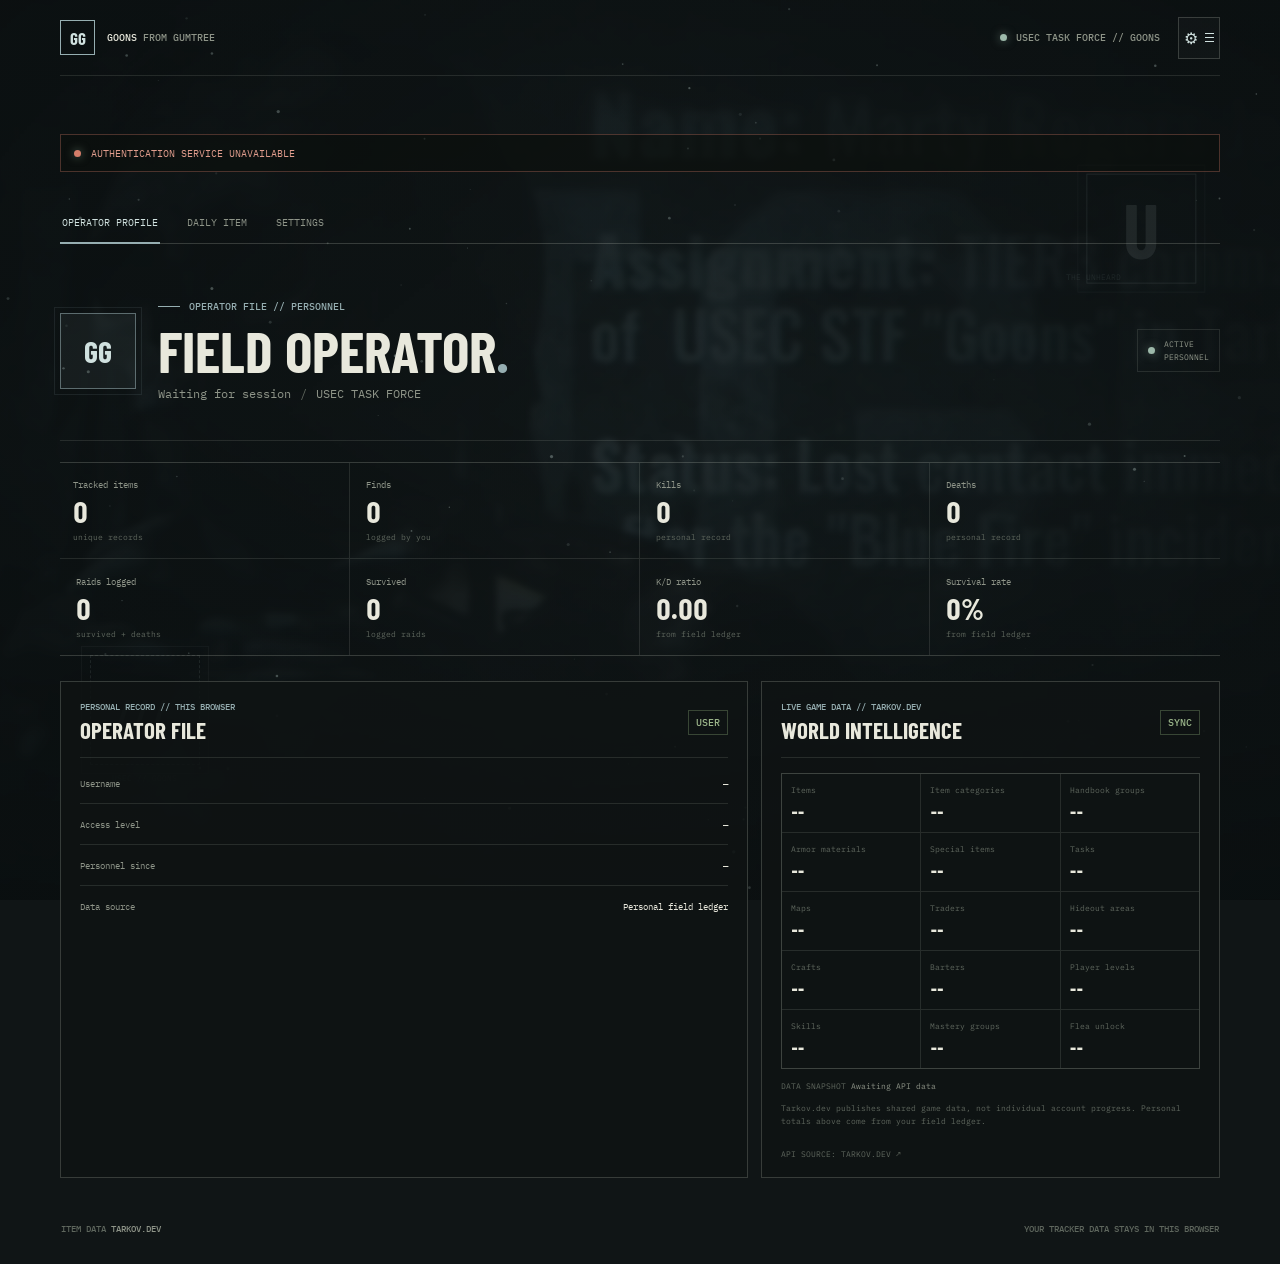
==== commit 7c7b0c1b: "update pages" ====
--- a/index.html
+++ b/index.html
@@ -72,45 +72,54 @@
           </div>
 
           <section class="operator-stats" aria-label="Your tracker record">
-            <article class="operator-stat"><span class="operator-stat-label">Items logged</span><strong id="stat-items">0</strong><span class="operator-stat-note">unique catalog items</span></article>
-            <article class="operator-stat"><span class="operator-stat-label">Found</span><strong id="stat-found">0</strong><span class="operator-stat-note">recorded finds</span></article>
-            <article class="operator-stat"><span class="operator-stat-label">Kills</span><strong id="stat-kills">0</strong><span class="operator-stat-note">field record</span></article>
-            <article class="operator-stat"><span class="operator-stat-label">Raids survived</span><strong id="stat-survived">0</strong><span class="operator-stat-note">logged by you</span></article>
+            <article class="operator-stat"><span class="operator-stat-label">Tracked items</span><strong id="stat-items">0</strong><span class="operator-stat-note">unique records</span></article>
+            <article class="operator-stat"><span class="operator-stat-label">Finds</span><strong id="stat-found">0</strong><span class="operator-stat-note">logged by you</span></article>
+            <article class="operator-stat"><span class="operator-stat-label">Kills</span><strong id="stat-kills">0</strong><span class="operator-stat-note">personal record</span></article>
+            <article class="operator-stat"><span class="operator-stat-label">Deaths</span><strong id="stat-deaths">0</strong><span class="operator-stat-note">personal record</span></article>
+            <article class="operator-stat"><span class="operator-stat-label">Raids logged</span><strong id="stat-raids">0</strong><span class="operator-stat-note">survived + deaths</span></article>
+            <article class="operator-stat"><span class="operator-stat-label">Survived</span><strong id="stat-survived">0</strong><span class="operator-stat-note">logged raids</span></article>
+            <article class="operator-stat"><span class="operator-stat-label">K/D ratio</span><strong id="stat-kd">0.00</strong><span class="operator-stat-note">from field ledger</span></article>
+            <article class="operator-stat"><span class="operator-stat-label">Survival rate</span><strong id="stat-survival-rate">0%</strong><span class="operator-stat-note">from field ledger</span></article>
           </section>
 
           <div class="profile-grid">
-            <section class="profile-panel profile-daily" aria-labelledby="profile-daily-title">
+            <section class="profile-panel profile-record" aria-labelledby="profile-record-title">
               <div class="panel-heading">
-                <div><p class="eyebrow">TARKOV.DEV // DAILY ROTATION</p><h2 id="profile-daily-title">Today's field item</h2></div>
-                <span class="record-tag" id="profile-item-size">API</span>
+                <div><p class="eyebrow">PERSONAL RECORD // THIS BROWSER</p><h2 id="profile-record-title">Operator file</h2></div>
+                <span class="record-tag" id="settings-role-badge">USER</span>
               </div>
-              <div class="profile-item-content" id="profile-item-content">
-                <span class="loading-mark" aria-hidden="true"></span>
-                <p>Pulling item intelligence...</p>
-              </div>
-              <button class="button profile-action" type="button" data-view-target="daily">Open daily item <span aria-hidden="true">→</span></button>
+              <dl class="profile-record-list">
+                <div><dt>Username</dt><dd id="record-username">—</dd></div>
+                <div><dt>Access level</dt><dd id="record-role">—</dd></div>
+                <div><dt>Personnel since</dt><dd id="record-created">—</dd></div>
+                <div><dt>Data source</dt><dd>Personal field ledger</dd></div>
+              </dl>
             </section>
             <section class="profile-panel profile-catalog" aria-labelledby="catalog-title">
               <div class="panel-heading">
-                <div><p class="eyebrow">LIVE CATALOG // TARKOV.DEV</p><h2 id="catalog-title">Market signal</h2></div>
-                <span class="live-dot" aria-label="Catalog loaded"></span>
+                <div><p class="eyebrow">LIVE GAME DATA // TARKOV.DEV</p><h2 id="catalog-title">World intelligence</h2></div>
+                <span class="record-tag" id="catalog-state">SYNC</span>
               </div>
-              <div class="market-signal">
-                <span class="market-label">ITEMS INDEXED</span>
-                <strong id="catalog-count">--</strong>
-                <span class="market-label">HIGHEST BASE VALUE</span>
-                <span class="market-item-name" id="catalog-top-item">Awaiting catalog</span>
-                <span class="market-value" id="catalog-top-value">--</span>
+              <div class="world-data-grid" aria-live="polite">
+                <div><span>Items</span><strong id="catalog-count">--</strong></div>
+                <div><span>Item categories</span><strong id="api-item-categories">--</strong></div>
+                <div><span>Handbook groups</span><strong id="api-handbook-categories">--</strong></div>
+                <div><span>Armor materials</span><strong id="api-armor-materials">--</strong></div>
+                <div><span>Special items</span><strong id="api-special-items">--</strong></div>
+                <div><span>Tasks</span><strong id="api-tasks">--</strong></div>
+                <div><span>Maps</span><strong id="api-maps">--</strong></div>
+                <div><span>Traders</span><strong id="api-traders">--</strong></div>
+                <div><span>Hideout areas</span><strong id="api-hideout">--</strong></div>
+                <div><span>Crafts</span><strong id="api-crafts">--</strong></div>
+                <div><span>Barters</span><strong id="api-barters">--</strong></div>
+                <div><span>Player levels</span><strong id="api-levels">--</strong></div>
+                <div><span>Skills</span><strong id="api-skills">--</strong></div>
+                <div><span>Mastery groups</span><strong id="api-mastery">--</strong></div>
+                <div><span>Flea unlock</span><strong id="api-flea-level">--</strong></div>
               </div>
-              <a class="catalog-link" href="https://tarkov.dev" target="_blank" rel="noreferrer">SOURCE: TARKOV.DEV ↗</a>
-            </section>
-            <section class="profile-panel profile-ledger" aria-labelledby="ledger-title">
-              <div class="panel-heading">
-                <div><p class="eyebrow">PERSONAL RECORD // THIS DEVICE</p><h2 id="ledger-title">Field ledger</h2></div>
-                <span class="record-tag">LOCAL</span>
-              </div>
-              <div class="ledger-highlight" id="ledger-highlight"><span>No tracked items yet.</span></div>
-              <button class="text-button" type="button" data-view-target="daily">Open today's tracker →</button>
+              <p class="catalog-snapshot">DATA SNAPSHOT <span id="catalog-snapshot">Awaiting API data</span></p>
+              <p class="catalog-disclaimer">Tarkov.dev publishes shared game data, not individual account progress. Personal totals above come from your field ledger.</p>
+              <a class="catalog-link" href="https://tarkov.dev/api/" target="_blank" rel="noreferrer">API SOURCE: TARKOV.DEV ↗</a>
             </section>
           </section>
         </section>
@@ -125,7 +134,7 @@
             <button class="button button-quiet" id="reroll-button" type="button" disabled>
               <span class="reroll-icon" aria-hidden="true">↻</span> New item
             </button>
-          </div>
+          </section>
           <section class="content-grid" aria-label="Daily item and tracker">
             <div id="item-region" class="item-region" aria-live="polite" aria-busy="true">
               <div class="loading-panel"><span class="loading-mark" aria-hidden="true"></span><p>SCANNING ITEM DATABASE</p></div>
@@ -138,7 +147,7 @@
               <div id="tracker-region" class="tracker-region"><p class="tracker-empty">Your counts for today's item will appear here.</p></div>
               <div class="tracker-footer"><span>Saved on this device</span><button class="text-button" id="reset-button" type="button" disabled>Reset counts</button></div>
             </section>
-          </div>
+          </section>
         </section>
 
         <section class="app-view settings-view" id="settings-view" role="tabpanel" aria-labelledby="tab-settings" data-view-panel="settings" hidden>
--- a/styles.css
+++ b/styles.css
@@ -31,8 +31,8 @@
 button { color: inherit; }
 a { color: inherit; }
 .ambient-scene { position: fixed; z-index: -1; inset: 0; overflow: hidden; pointer-events: none; }
-.ambient-image { position: absolute; inset: -24px; background: url("knightbg.png") center 42% / cover no-repeat; filter: blur(3px) saturate(0.68); opacity: 0.35; transform: translate3d(var(--parallax-x, 0px), var(--parallax-y, 0px), 0) scale(1.045); will-change: transform; }
-.ambient-wash { position: absolute; inset: 0; background: linear-gradient(90deg, rgba(10, 15, 16, 0.88), rgba(11, 16, 17, 0.68) 48%, rgba(10, 15, 16, 0.82)), linear-gradient(0deg, rgba(11, 15, 16, 0.92), rgba(11, 15, 16, 0.24) 54%, rgba(11, 15, 16, 0.66)); }
+.ambient-image { position: absolute; inset: -36px; background: url("knightbg.png") center 42% / cover no-repeat; filter: blur(2px) saturate(0.82); opacity: 0.47; transform: translate3d(var(--parallax-x, 0px), var(--parallax-y, 0px), 0) scale(1.07) rotate(var(--parallax-rotate, 0deg)); will-change: transform; }
+.ambient-wash { position: absolute; inset: 0; background: linear-gradient(90deg, rgba(10, 15, 16, 0.8), rgba(11, 16, 17, 0.57) 48%, rgba(10, 15, 16, 0.74)), linear-gradient(0deg, rgba(11, 15, 16, 0.89), rgba(11, 15, 16, 0.17) 54%, rgba(11, 15, 16, 0.55)); }
 .ambient-particles { position: absolute; inset: 0; width: 100%; height: 100%; opacity: 0.6; }
 .faction-mark { position: absolute; display: grid; justify-items: center; gap: 8px; color: rgba(183, 205, 203, 0.1); font-family: "Barlow Condensed", Impact, sans-serif; font-weight: 700; text-align: center; animation: insignia-drift 12s ease-in-out infinite alternate; }
 .faction-mark span { display: grid; width: 110px; aspect-ratio: 1; place-items: center; border: 1px solid currentColor; outline: 1px solid rgba(183, 205, 203, 0.045); outline-offset: 8px; font-size: 76px; line-height: 1; }
@@ -142,9 +142,10 @@
 .operator-divider { color: var(--faint); }
 .operator-stamp { display: flex; align-items: center; gap: 9px; padding: 8px 10px; border: 1px solid var(--line); color: var(--muted); font-size: 8px; line-height: 1.6; }
 .operator-stats { display: grid; grid-template-columns: repeat(4, minmax(0, 1fr)); margin: 21px 0 25px; border-top: 1px solid var(--line-strong); border-bottom: 1px solid var(--line-strong); }
-.operator-stat { min-width: 0; display: grid; align-content: center; gap: 6px; min-height: 104px; padding: 13px 18px; border-right: 1px solid var(--line); }
+.operator-stat { min-width: 0; display: grid; align-content: center; gap: 6px; min-height: 96px; padding: 12px 16px; border-right: 1px solid var(--line); border-bottom: 1px solid var(--line); }
 .operator-stat:first-child { padding-left: 13px; }
-.operator-stat:last-child { border-right: 0; }
+.operator-stat:nth-child(4), .operator-stat:nth-child(8) { border-right: 0; }
+.operator-stat:nth-child(n + 5) { border-bottom: 0; }
 .operator-stat-label, .operator-stat-note { color: var(--muted); font-size: 9px; }
 .operator-stat strong { color: var(--ink); font-family: "Barlow Condensed", Impact, sans-serif; font-size: 30px; line-height: 1; font-variant-numeric: tabular-nums; }
 .operator-stat-note { color: var(--faint); font-size: 8px; }
@@ -152,31 +153,29 @@
 .profile-panel, .settings-panel { min-width: 0; padding: 19px 19px 16px; border: 1px solid var(--line-strong); background: rgba(15, 20, 20, 0.89); backdrop-filter: blur(7px); }
 .profile-panel .panel-heading, .settings-panel .panel-heading { align-items: center; padding-bottom: 13px; }
 .profile-panel .panel-heading h2, .settings-panel .panel-heading h2 { font-size: 23px; }
-.profile-item-content { min-height: 145px; display: flex; align-items: center; gap: 17px; padding: 13px 0; }
-.profile-item-content > p { margin: 0; color: var(--muted); font-size: 10px; }
-.profile-item-art { width: 128px; height: 112px; flex: 0 0 auto; display: grid; place-items: center; overflow: hidden; border: 1px solid var(--line); background-color: #141a1a; background-image: linear-gradient(rgba(191, 211, 206, 0.045) 1px, transparent 1px), linear-gradient(90deg, rgba(191, 211, 206, 0.045) 1px, transparent 1px); background-size: 24px 24px; }
-.profile-item-art img { width: 84%; height: 84%; object-fit: contain; filter: drop-shadow(0 7px 12px rgba(0, 0, 0, 0.55)); }
-.profile-item-art span { color: var(--faint); font-size: 34px; }
-.profile-item-copy { min-width: 0; display: grid; gap: 7px; }
-.profile-item-copy strong { overflow-wrap: anywhere; color: var(--ink); font-family: "Barlow Condensed", Impact, sans-serif; font-size: 25px; line-height: 1; text-transform: uppercase; }
-.profile-item-copy > span:not(.profile-item-category) { color: var(--muted); font-size: 9px; }
-.profile-item-category, .market-label { color: var(--accent); font-size: 8px; text-transform: uppercase; }
-.profile-action { width: 100%; display: flex; justify-content: space-between; align-items: center; }
-.profile-action span { color: var(--accent-bright); font-size: 17px; }
-.market-signal { display: grid; gap: 9px; padding: 18px 0 13px; }
-.market-signal strong { color: var(--ink); font-family: "Barlow Condensed", Impact, sans-serif; font-size: 34px; line-height: 1; }
-.market-label:not(:first-child) { margin-top: 8px; }
-.market-item-name { overflow-wrap: anywhere; color: var(--ink); font-size: 11px; }
-.market-value { color: var(--accent-bright); font-size: 12px; }
+.profile-record-list { display: grid; gap: 0; margin: 0; padding-top: 5px; }
+.profile-record-list > div { min-height: 41px; display: flex; align-items: center; justify-content: space-between; gap: 12px; border-bottom: 1px solid var(--line); }
+.profile-record-list > div:last-child { border-bottom: 0; }
+.profile-record-list dt { color: var(--muted); font-size: 9px; }
+.profile-record-list dd { margin: 0; overflow-wrap: anywhere; color: var(--ink); font-size: 9px; text-align: right; }
+.world-data-grid { display: grid; grid-template-columns: repeat(3, minmax(0, 1fr)); gap: 1px; margin: 15px 0 12px; border: 1px solid var(--line); background: var(--line); }
+.world-data-grid > div { min-width: 0; min-height: 58px; display: grid; align-content: center; gap: 6px; padding: 8px 9px; background: rgba(13, 18, 19, 0.94); }
+.world-data-grid span { color: var(--faint); font-size: 8px; }
+.world-data-grid strong { color: var(--ink); font-family: "Barlow Condensed", Impact, sans-serif; font-size: 20px; font-weight: 600; line-height: 1; font-variant-numeric: tabular-nums; }
+.catalog-snapshot { margin: 0 0 11px; color: var(--faint); font-size: 8px; }
+.catalog-snapshot span { color: var(--muted); }
+.profile-record .record-tag, #catalog-state { white-space: nowrap; }
 .catalog-link { color: var(--faint); font-size: 8px; text-decoration: none; }
 .catalog-link:hover { color: var(--accent-bright); }
-.profile-ledger { grid-column: 1 / -1; }
-.ledger-highlight { min-height: 54px; display: flex; flex-wrap: wrap; align-items: center; justify-content: space-between; gap: 9px 20px; padding: 13px 0; color: var(--muted); font-size: 10px; }
-.ledger-highlight strong { color: var(--ink); font-family: "Barlow Condensed", Impact, sans-serif; font-size: 22px; text-transform: uppercase; }
-.ledger-highlight span { color: var(--muted); font-size: 8px; }
-.ledger-highlight i { padding: 0 5px; color: var(--accent); font-style: normal; }
-.ledger-highlight small { color: var(--faint); font-size: 9px; }
-.profile-ledger > .text-button { font-size: 9px; }
+.profile-record-list { display: grid; gap: 0; margin: 0; padding-top: 5px; }
+.profile-record-list > div { min-height: 41px; display: flex; align-items: center; justify-content: space-between; gap: 12px; border-bottom: 1px solid var(--line); }
+.profile-record-list > div:last-child { border-bottom: 0; }
+.profile-record-list dt { color: var(--muted); font-size: 9px; }
+.profile-record-list dd { margin: 0; color: var(--ink); font-size: 9px; text-align: right; }
+.catalog-metrics { display: grid; grid-template-columns: repeat(3, minmax(0, 1fr)); gap: 8px; padding-top: 8px; border-top: 1px solid var(--line); }
+.catalog-metrics span { display: grid; gap: 6px; color: var(--faint); font-size: 8px; text-transform: uppercase; }
+.catalog-metrics strong { color: var(--ink); font-size: 10px; font-weight: 500; text-transform: none; }
+.catalog-disclaimer { margin: 0 0 13px; color: var(--faint); font-size: 8px; line-height: 1.65; }
 .section-intro { margin: 16px 0 24px; }
 .section-intro h1 { margin-bottom: 8px; }
 .section-intro .intro-copy { margin: 0; }
@@ -234,9 +233,7 @@
   .item-card { min-height: 360px; }
   .tracker-panel { min-height: 360px; }
   .profile-grid { grid-template-columns: minmax(0, 1fr) minmax(0, 0.8fr); }
-  .profile-daily { grid-column: 1 / -1; }
-  .profile-catalog { grid-column: 1 / -1; }
-  .profile-ledger { grid-column: 1 / -1; }
+  .profile-record, .profile-catalog { grid-column: 1 / -1; }
 }
 
 @media (max-width: 560px) {
@@ -265,15 +262,13 @@
   .operator-copy .intro-copy { gap: 5px; font-size: 9px; }
   .operator-stamp { display: none; }
   .operator-stats { grid-template-columns: repeat(2, minmax(0, 1fr)); }
-  .operator-stat { min-height: 85px; padding: 11px 12px; border-bottom: 1px solid var(--line); }
-  .operator-stat:nth-child(2) { border-right: 0; }
-  .operator-stat:nth-child(3), .operator-stat:nth-child(4) { border-bottom: 0; }
+  .operator-stat { min-height: 82px; padding: 10px 12px; border-bottom: 1px solid var(--line); }
+  .operator-stat:nth-child(even) { border-right: 0; }
+  .operator-stat:nth-child(n + 7) { border-bottom: 0; }
   .operator-stat strong { font-size: 27px; }
   .profile-grid { grid-template-columns: 1fr; }
-  .profile-daily, .profile-catalog, .profile-ledger { grid-column: 1; }
+  .profile-record, .profile-catalog { grid-column: 1; }
   .profile-panel { padding-inline: 14px; }
-  .profile-item-art { width: 100px; height: 92px; }
-  .profile-item-content { gap: 12px; }
   .account-details { grid-template-columns: 1fr 1fr; }
   .account-details div:last-child { grid-column: 1 / -1; }
   .menu-popover { right: 0; width: min(238px, calc(100vw - 32px)); }
@@ -289,7 +284,7 @@
 }
 
 @media (hover: none), (prefers-reduced-motion: reduce) {
-  .ambient-image { transform: scale(1.045); }
+  .ambient-image { transform: scale(1.07); }
 }
 
 @media (prefers-reduced-motion: reduce) {
@@ -297,4 +292,4 @@
 }
 
 body[data-reduced-motion="true"] *, body[data-reduced-motion="true"] *::before, body[data-reduced-motion="true"] *::after { animation-duration: 0.01ms !important; animation-iteration-count: 1 !important; transition-duration: 0.01ms !important; }
-body[data-reduced-motion="true"] .ambient-image { transform: scale(1.045); }+body[data-reduced-motion="true"] .ambient-image { transform: scale(1.07); }
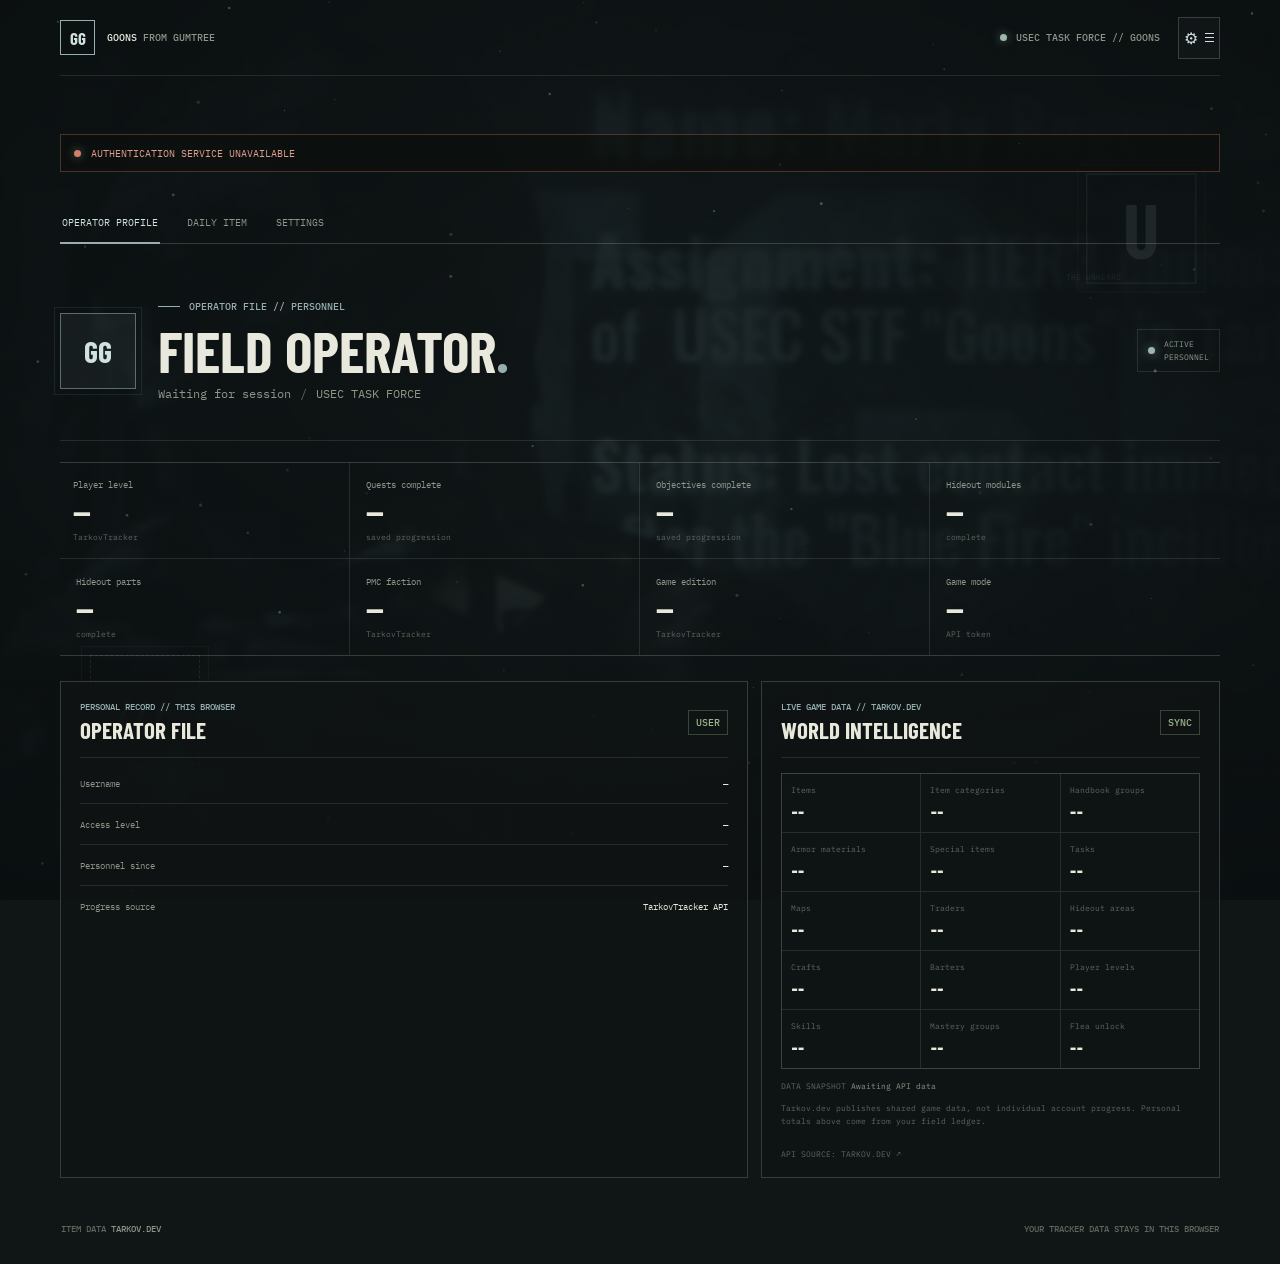
==== commit ce8c10f2: "added hub and player data upload" ====
--- a/index.html
+++ b/index.html
@@ -71,15 +71,15 @@
             <div class="operator-stamp"><span class="live-dot" aria-hidden="true"></span><span>ACTIVE<br />PERSONNEL</span></div>
           </div>
 
-          <section class="operator-stats" aria-label="Your tracker record">
-            <article class="operator-stat"><span class="operator-stat-label">Tracked items</span><strong id="stat-items">0</strong><span class="operator-stat-note">unique records</span></article>
-            <article class="operator-stat"><span class="operator-stat-label">Finds</span><strong id="stat-found">0</strong><span class="operator-stat-note">logged by you</span></article>
-            <article class="operator-stat"><span class="operator-stat-label">Kills</span><strong id="stat-kills">0</strong><span class="operator-stat-note">personal record</span></article>
-            <article class="operator-stat"><span class="operator-stat-label">Deaths</span><strong id="stat-deaths">0</strong><span class="operator-stat-note">personal record</span></article>
-            <article class="operator-stat"><span class="operator-stat-label">Raids logged</span><strong id="stat-raids">0</strong><span class="operator-stat-note">survived + deaths</span></article>
-            <article class="operator-stat"><span class="operator-stat-label">Survived</span><strong id="stat-survived">0</strong><span class="operator-stat-note">logged raids</span></article>
-            <article class="operator-stat"><span class="operator-stat-label">K/D ratio</span><strong id="stat-kd">0.00</strong><span class="operator-stat-note">from field ledger</span></article>
-            <article class="operator-stat"><span class="operator-stat-label">Survival rate</span><strong id="stat-survival-rate">0%</strong><span class="operator-stat-note">from field ledger</span></article>
+          <section class="operator-stats" aria-label="TarkovTracker account progress">
+            <article class="operator-stat"><span class="operator-stat-label">Player level</span><strong id="stat-level">—</strong><span class="operator-stat-note">TarkovTracker</span></article>
+            <article class="operator-stat"><span class="operator-stat-label">Quests complete</span><strong id="stat-quests">—</strong><span class="operator-stat-note">saved progression</span></article>
+            <article class="operator-stat"><span class="operator-stat-label">Objectives complete</span><strong id="stat-objectives">—</strong><span class="operator-stat-note">saved progression</span></article>
+            <article class="operator-stat"><span class="operator-stat-label">Hideout modules</span><strong id="stat-modules">—</strong><span class="operator-stat-note">complete</span></article>
+            <article class="operator-stat"><span class="operator-stat-label">Hideout parts</span><strong id="stat-hideout-parts">—</strong><span class="operator-stat-note">complete</span></article>
+            <article class="operator-stat"><span class="operator-stat-label">PMC faction</span><strong id="stat-faction">—</strong><span class="operator-stat-note">TarkovTracker</span></article>
+            <article class="operator-stat"><span class="operator-stat-label">Game edition</span><strong id="stat-edition">—</strong><span class="operator-stat-note">TarkovTracker</span></article>
+            <article class="operator-stat"><span class="operator-stat-label">Game mode</span><strong id="stat-mode">—</strong><span class="operator-stat-note">API token</span></article>
           </section>
 
           <div class="profile-grid">
@@ -92,7 +92,7 @@
                 <div><dt>Username</dt><dd id="record-username">—</dd></div>
                 <div><dt>Access level</dt><dd id="record-role">—</dd></div>
                 <div><dt>Personnel since</dt><dd id="record-created">—</dd></div>
-                <div><dt>Data source</dt><dd>Personal field ledger</dd></div>
+                <div><dt>Progress source</dt><dd id="record-data-source">TarkovTracker API</dd></div>
               </dl>
             </section>
             <section class="profile-panel profile-catalog" aria-labelledby="catalog-title">
@@ -144,6 +144,11 @@
                 <div><p class="eyebrow">PERSONAL RECORD</p><h2 id="tracker-title">Field tracker</h2></div>
                 <span class="record-tag">LOCAL</span>
               </div>
+              <div class="tracker-coming-soon" role="status">
+                <span class="tracker-lock" aria-hidden="true">//</span>
+                <div><strong>COMING SOON</strong><span>Automatic operator-stat integration is being explored.</span></div>
+                <span class="record-tag">LOCKED</span>
+              </div>
               <div id="tracker-region" class="tracker-region"><p class="tracker-empty">Your counts for today's item will appear here.</p></div>
               <div class="tracker-footer"><span>Saved on this device</span><button class="text-button" id="reset-button" type="button" disabled>Reset counts</button></div>
             </section>
@@ -159,6 +164,16 @@
           <section class="settings-panel" aria-labelledby="account-settings-title">
             <div class="panel-heading"><div><p class="eyebrow">CURRENT SESSION</p><h2 id="account-settings-title">Account</h2></div><span class="record-tag" id="settings-role">USER</span></div>
             <dl class="account-details"><div><dt>Username</dt><dd id="settings-username">—</dd></div><div><dt>Role</dt><dd id="settings-role-name">—</dd></div><div><dt>Tracker storage</dt><dd>This browser only</dd></div></dl>
+          </section>
+          <section class="settings-panel tracker-api-panel" aria-labelledby="tracker-api-title">
+            <div class="panel-heading"><div><p class="eyebrow">ACCOUNT LINK // READ ONLY</p><h2 id="tracker-api-title">TarkovTracker progress</h2></div><span class="record-tag" id="tracker-api-badge">NOT LINKED</span></div>
+            <p class="tracker-api-copy">Connect a token with Game Progress (GP) read permission. Your token is encrypted server-side and tied to this app login.</p>
+            <form id="tracker-api-form" class="tracker-api-form">
+              <label for="tracker-api-token">API token</label>
+              <div class="tracker-api-controls"><input id="tracker-api-token" name="token" type="password" autocomplete="off" spellcheck="false" maxlength="512" placeholder="PVE_…" required /><button class="button" type="submit">Connect account</button></div>
+            </form>
+            <p class="tracker-api-status" id="tracker-api-status" role="status" aria-live="polite">Not connected.</p>
+            <button class="text-button tracker-api-disconnect" id="tracker-api-disconnect" type="button" hidden>Disconnect account</button>
           </section>
           <section class="settings-panel motion-panel" aria-labelledby="display-settings-title">
             <div class="panel-heading"><div><p class="eyebrow">DISPLAY // ACCESSIBILITY</p><h2 id="display-settings-title">Ambient effects</h2></div></div>
--- a/styles.css
+++ b/styles.css
@@ -97,6 +97,12 @@
 .panel-heading h2 { margin: 0; font-size: 26px; text-transform: uppercase; }
 .record-tag { padding: 5px 7px; border: 1px solid rgba(138, 167, 119, 0.35); color: #9bb58a; }
 .tracker-region { display: grid; flex: 1; align-content: center; }
+.tracker-coming-soon { min-height: 54px; display: grid; grid-template-columns: 25px minmax(0, 1fr) auto; align-items: center; gap: 10px; margin-top: 13px; padding: 9px 11px; border: 1px solid rgba(150, 174, 177, 0.25); background: rgba(150, 174, 177, 0.055); }
+.tracker-lock { color: var(--accent); font-family: "Barlow Condensed", Impact, sans-serif; font-size: 16px; }
+.tracker-coming-soon > div { min-width: 0; display: grid; gap: 5px; }
+.tracker-coming-soon strong { color: var(--accent-bright); font-size: 8px; font-weight: 500; }
+.tracker-coming-soon > div > span { color: var(--muted); font-size: 8px; line-height: 1.5; }
+.tracker-coming-soon .record-tag { color: var(--faint); font-size: 8px; }
 .tracker-empty { margin: 0; color: var(--muted); font-size: 11px; line-height: 1.7; }
 .tracker-row { display: grid; grid-template-columns: minmax(0, 1fr) auto; align-items: center; gap: 12px; min-height: 66px; border-bottom: 1px solid var(--line); }
 .tracker-label { color: var(--ink); font-size: 11px; }
@@ -184,6 +190,18 @@
 .account-details div { min-width: 0; display: grid; gap: 8px; }
 .account-details dt { color: var(--faint); font-size: 8px; text-transform: uppercase; }
 .account-details dd { margin: 0; overflow-wrap: anywhere; color: var(--ink); font-size: 10px; }
+.tracker-api-copy { margin: 14px 0; color: var(--muted); font-size: 9px; line-height: 1.7; }
+.tracker-api-form { display: grid; gap: 8px; }
+.tracker-api-form label { color: var(--faint); font-size: 8px; text-transform: uppercase; }
+.tracker-api-controls { display: grid; grid-template-columns: minmax(0, 1fr) auto; gap: 10px; }
+.tracker-api-controls input { min-width: 0; min-height: 42px; padding: 0 12px; border: 1px solid var(--line-strong); border-radius: 0; outline: 0; background: rgba(255, 255, 255, 0.035); color: var(--ink); font: inherit; font-size: 10px; }
+.tracker-api-controls input:focus { border-color: var(--accent); }
+.tracker-api-controls .button { min-width: 150px; }
+.tracker-api-status { min-height: 16px; margin: 10px 0 0; color: var(--muted); font-size: 9px; }
+.tracker-api-status[data-state="error"] { color: var(--danger); }
+.tracker-api-status[data-state="connected"] { color: #a8c0aa; }
+.tracker-api-disconnect { margin-top: 4px; color: #d69a8b; }
+.tracker-api-disconnect[hidden] { display: none; }
 .setting-toggle { min-height: 65px; display: flex; align-items: center; justify-content: space-between; gap: 15px; padding-top: 13px; cursor: pointer; }
 .setting-toggle span { display: grid; gap: 6px; }
 .setting-toggle strong { color: var(--ink); font-size: 10px; font-weight: 500; }
@@ -255,6 +273,7 @@
   .item-details { padding: 24px 20px; }
   .item-name { margin-bottom: 19px; font-size: 36px; }
   .tracker-panel { min-height: 340px; padding: 20px 18px 15px; }
+  .tracker-coming-soon { grid-template-columns: 20px minmax(0, 1fr) auto; gap: 7px; padding-inline: 8px; }
   .operator-hero { min-height: 150px; align-items: flex-start; gap: 16px; padding: 18px 0 22px; }
   .operator-avatar { width: 56px; height: 56px; font-size: 23px; }
   .operator-copy .eyebrow { font-size: 8px; }
@@ -271,6 +290,8 @@
   .profile-panel { padding-inline: 14px; }
   .account-details { grid-template-columns: 1fr 1fr; }
   .account-details div:last-child { grid-column: 1 / -1; }
+  .tracker-api-controls { grid-template-columns: 1fr; }
+  .tracker-api-controls .button { width: 100%; }
   .menu-popover { right: 0; width: min(238px, calc(100vw - 32px)); }
   .admin-panel { padding: 19px 14px 15px; }
   .admin-create-form { grid-template-columns: 1fr 1fr; }
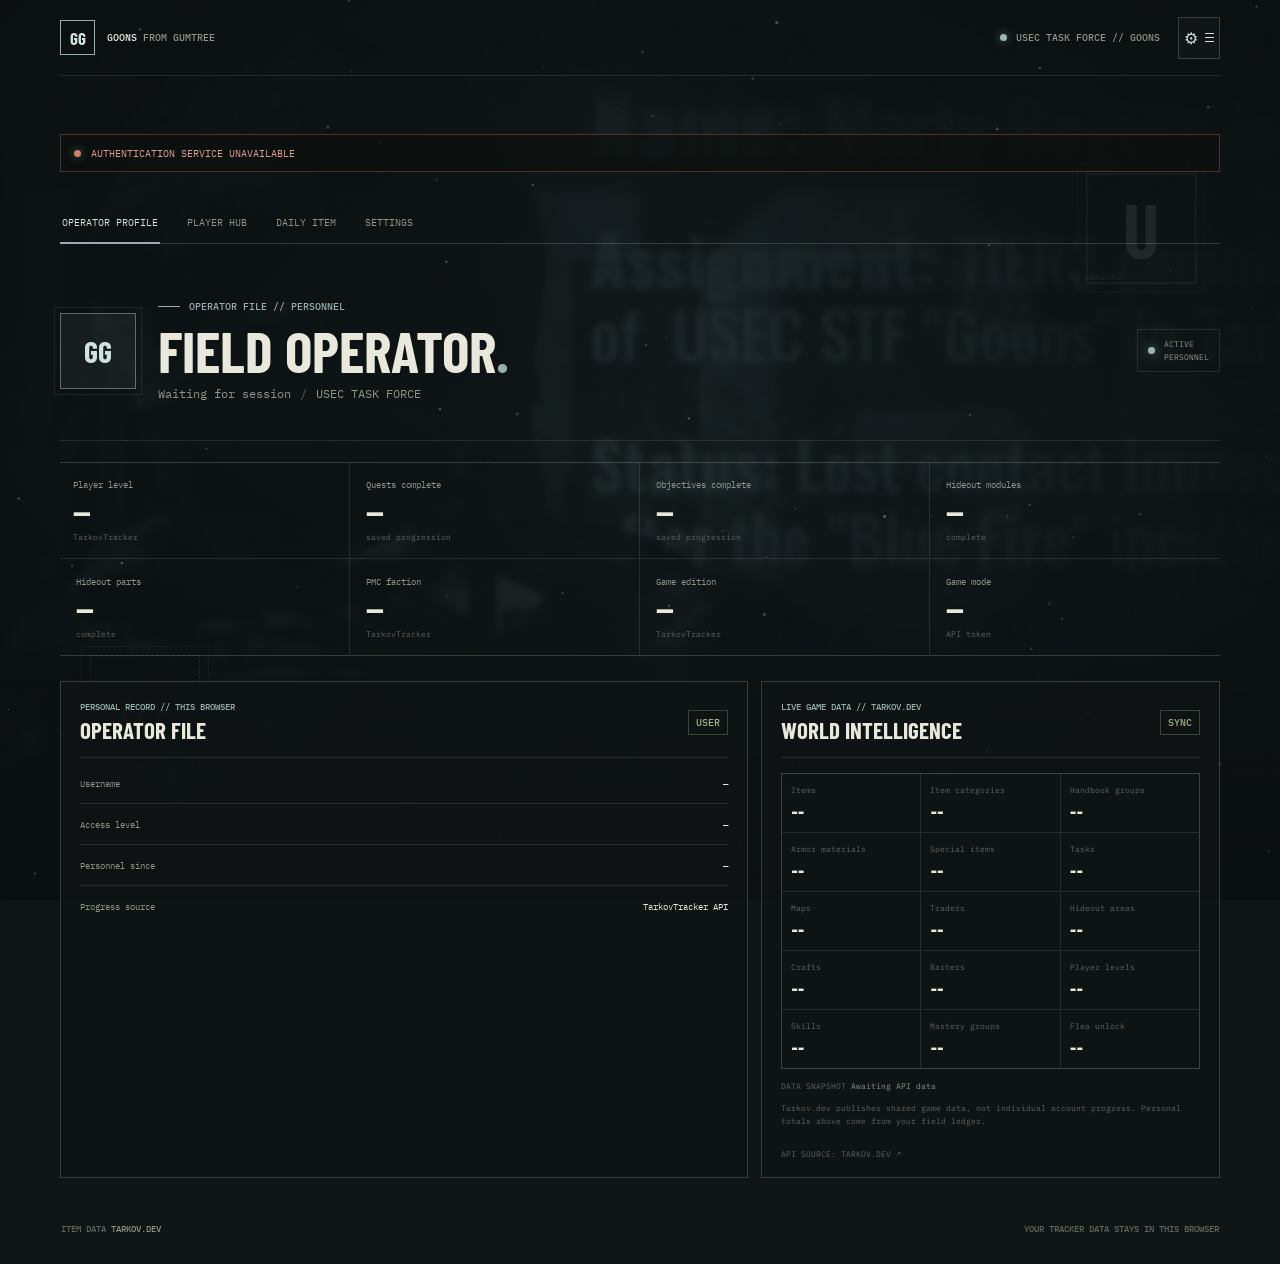
==== commit bda9c089: "added import and hub" ====
--- a/index.html
+++ b/index.html
@@ -39,6 +39,7 @@
             <div class="menu-popover" id="user-menu-panel" hidden>
               <p class="menu-caption">OPERATOR // <span id="menu-username">LOADING</span></p>
               <button class="menu-item" type="button" data-view-target="profile">Operator profile</button>
+              <button class="menu-item" type="button" data-view-target="hub">Player hub</button>
               <button class="menu-item" type="button" data-view-target="daily">Daily item</button>
               <button class="menu-item" type="button" data-view-target="settings">Settings</button>
               <button class="menu-item" id="admin-menu-button" type="button" data-view-target="settings" hidden>User management</button>
@@ -56,6 +57,7 @@
 
         <nav class="view-tabs" role="tablist" aria-label="Field log sections">
           <button class="view-tab" id="tab-profile" role="tab" type="button" aria-controls="profile-view" aria-selected="true" data-view-target="profile">Operator profile</button>
+          <button class="view-tab" id="tab-hub" role="tab" type="button" aria-controls="hub-view" aria-selected="false" data-view-target="hub" tabindex="-1">Player hub</button>
           <button class="view-tab" id="tab-daily" role="tab" type="button" aria-controls="daily-view" aria-selected="false" data-view-target="daily" tabindex="-1">Daily item</button>
           <button class="view-tab" id="tab-settings" role="tab" type="button" aria-controls="settings-view" aria-selected="false" data-view-target="settings" tabindex="-1">Settings</button>
         </nav>
@@ -124,6 +126,19 @@
           </section>
         </section>
 
+        <section class="app-view hub-view" id="hub-view" role="tabpanel" aria-labelledby="tab-hub" data-view-panel="hub" hidden>
+          <div class="section-intro">
+            <p class="eyebrow"><span class="eyebrow-rule"></span> PERSONNEL // SHARED FIELD FILES</p>
+            <h1>Player hub<span class="title-period">.</span></h1>
+            <p class="intro-copy">Uploaded profile summaries from your crew.</p>
+          </div>
+          <div class="hub-notice"><strong>PRIVATE CREW DATA</strong><span>Only signed-in members can view this hub. Uploads are reduced to profile stats; raw JSON and equipment data are discarded.</span></div>
+          <section class="hub-list-panel" aria-labelledby="hub-list-title">
+            <div class="panel-heading"><div><p class="eyebrow">FIELD ROSTER</p><h2 id="hub-list-title">Operators</h2></div><span class="record-tag" id="hub-count">0 FILES</span></div>
+            <div class="hub-list" id="hub-list"><p class="tracker-empty">Loading operator files...</p></div>
+          </section>
+        </section>
+
         <section class="app-view daily-view" id="daily-view" role="tabpanel" aria-labelledby="tab-daily" data-view-panel="daily" hidden>
           <section class="intro" aria-labelledby="page-title">
             <div>
@@ -165,15 +180,22 @@
             <div class="panel-heading"><div><p class="eyebrow">CURRENT SESSION</p><h2 id="account-settings-title">Account</h2></div><span class="record-tag" id="settings-role">USER</span></div>
             <dl class="account-details"><div><dt>Username</dt><dd id="settings-username">—</dd></div><div><dt>Role</dt><dd id="settings-role-name">—</dd></div><div><dt>Tracker storage</dt><dd>This browser only</dd></div></dl>
           </section>
-          <section class="settings-panel tracker-api-panel" aria-labelledby="tracker-api-title">
+          <section class="settings-panel tracker-api-panel api-coming-soon" aria-labelledby="tracker-api-title">
             <div class="panel-heading"><div><p class="eyebrow">ACCOUNT LINK // READ ONLY</p><h2 id="tracker-api-title">TarkovTracker progress</h2></div><span class="record-tag" id="tracker-api-badge">NOT LINKED</span></div>
+            <div class="api-coming-banner" role="status"><strong>COMING SOON</strong><span>Automatic API linking is paused while the private profile flow is being finalized.</span></div>
             <p class="tracker-api-copy">Connect a token with Game Progress (GP) read permission. Your token is encrypted server-side and tied to this app login.</p>
             <form id="tracker-api-form" class="tracker-api-form">
               <label for="tracker-api-token">API token</label>
-              <div class="tracker-api-controls"><input id="tracker-api-token" name="token" type="password" autocomplete="off" spellcheck="false" maxlength="512" placeholder="PVE_…" required /><button class="button" type="submit">Connect account</button></div>
+              <div class="tracker-api-controls"><input id="tracker-api-token" name="token" type="password" autocomplete="off" spellcheck="false" maxlength="512" placeholder="PVE_…" required disabled /><button class="button" type="submit" disabled>Connect account</button></div>
             </form>
             <p class="tracker-api-status" id="tracker-api-status" role="status" aria-live="polite">Not connected.</p>
             <button class="text-button tracker-api-disconnect" id="tracker-api-disconnect" type="button" hidden>Disconnect account</button>
+          </section>
+          <section class="settings-panel profile-upload-panel" aria-labelledby="profile-upload-title">
+            <div class="panel-heading"><div><p class="eyebrow">PROFILE EXPORT // LOCAL PARSE</p><h2 id="profile-upload-title">Upload player JSON</h2></div><span class="record-tag">PRIVATE</span></div>
+            <p class="tracker-api-copy">Choose the JSON downloaded from Tarkov.dev Players. The browser extracts profile stats before sending a summary to the private hub; the original file is never uploaded or stored.</p>
+            <label class="file-upload" for="profile-json-input"><span>Choose player export</span><input id="profile-json-input" type="file" accept="application/json,.json" /></label>
+            <p class="tracker-api-status" id="profile-upload-status" role="status" aria-live="polite">No file selected.</p>
           </section>
           <section class="settings-panel motion-panel" aria-labelledby="display-settings-title">
             <div class="panel-heading"><div><p class="eyebrow">DISPLAY // ACCESSIBILITY</p><h2 id="display-settings-title">Ambient effects</h2></div></div>
--- a/styles.css
+++ b/styles.css
@@ -139,6 +139,29 @@
 .view-tab[aria-selected="true"]::after { background: var(--accent); }
 .app-view[hidden] { display: none; }
 .profile-view { animation: rise-in 340ms ease both; }
+.hub-view { animation: rise-in 340ms ease both; }
+.hub-notice { display: flex; align-items: center; gap: 12px; margin: 16px 0 13px; padding: 12px 14px; border: 1px solid rgba(150, 174, 177, 0.25); background: rgba(150, 174, 177, 0.055); color: var(--muted); font-size: 9px; line-height: 1.55; }
+.hub-notice strong { flex: 0 0 auto; color: var(--accent-bright); font-size: 8px; font-weight: 500; }
+.hub-list-panel { min-width: 0; padding: 20px 19px 16px; border: 1px solid var(--line-strong); background: rgba(15, 20, 20, 0.89); backdrop-filter: blur(7px); }
+.hub-list-panel .panel-heading { align-items: center; }
+.hub-list-panel .panel-heading h2 { font-size: 23px; }
+.hub-list { display: grid; gap: 8px; padding-top: 13px; }
+.hub-player { border: 1px solid var(--line); background: rgba(13, 18, 19, 0.72); }
+.hub-player summary { min-height: 66px; display: grid; grid-template-columns: 42px minmax(0, 1fr) auto; align-items: center; gap: 12px; padding: 9px 12px; cursor: pointer; list-style: none; }
+.hub-player summary::-webkit-details-marker { display: none; }
+.hub-player summary::after { content: "+"; color: var(--accent); font-size: 15px; }
+.hub-player[open] summary::after { content: "-"; }
+.hub-player-avatar { width: 34px; height: 34px; display: grid; place-items: center; border: 1px solid var(--accent); color: var(--accent-bright); font-family: "Barlow Condensed", Impact, sans-serif; font-size: 14px; }
+.hub-player-main { min-width: 0; display: grid; gap: 5px; }
+.hub-player-main strong { overflow-wrap: anywhere; color: var(--ink); font-family: "Barlow Condensed", Impact, sans-serif; font-size: 20px; line-height: 1; text-transform: uppercase; }
+.hub-player-main small, .hub-player-meta small { color: var(--muted); font-size: 8px; }
+.hub-player-meta { display: grid; gap: 4px; color: var(--faint); font-size: 8px; text-align: right; }
+.hub-player-meta b { color: var(--accent-bright); font-size: 15px; font-weight: 500; }
+.hub-detail-grid { display: grid; grid-template-columns: repeat(4, minmax(0, 1fr)); gap: 1px; margin: 0 12px; border: 1px solid var(--line); background: var(--line); }
+.hub-detail-grid div { display: grid; gap: 6px; padding: 10px; background: rgba(15, 20, 20, 0.95); }
+.hub-detail-grid span { color: var(--faint); font-size: 8px; text-transform: uppercase; }
+.hub-detail-grid strong { color: var(--ink); font-family: "Barlow Condensed", Impact, sans-serif; font-size: 20px; font-weight: 500; }
+.hub-detail-lines { display: grid; gap: 6px; padding: 12px; color: var(--muted); font-size: 8px; line-height: 1.5; }
 .operator-hero { min-height: 174px; display: flex; align-items: center; gap: 22px; padding: 20px 0 26px; border-bottom: 1px solid var(--line); }
 .operator-avatar { width: 76px; height: 76px; flex: 0 0 auto; display: grid; place-items: center; border: 1px solid rgba(150, 174, 177, 0.55); outline: 1px solid rgba(150, 174, 177, 0.12); outline-offset: 5px; background: rgba(150, 174, 177, 0.08); color: var(--accent-bright); font-family: "Barlow Condensed", Impact, sans-serif; font-size: 30px; font-weight: 700; }
 .operator-copy { min-width: 0; flex: 1; }
@@ -191,6 +214,9 @@
 .account-details dt { color: var(--faint); font-size: 8px; text-transform: uppercase; }
 .account-details dd { margin: 0; overflow-wrap: anywhere; color: var(--ink); font-size: 10px; }
 .tracker-api-copy { margin: 14px 0; color: var(--muted); font-size: 9px; line-height: 1.7; }
+.api-coming-banner { display: flex; align-items: center; gap: 10px; margin: 13px 0; padding: 10px 11px; border: 1px solid rgba(150, 174, 177, 0.3); background: rgba(150, 174, 177, 0.07); color: var(--muted); font-size: 8px; line-height: 1.5; }
+.api-coming-banner strong { color: var(--accent-bright); font-size: 8px; font-weight: 500; white-space: nowrap; }
+.api-coming-banner + .tracker-api-copy, .api-coming-banner ~ .tracker-api-form, .api-coming-banner ~ .tracker-api-status { filter: blur(3px); opacity: 0.42; pointer-events: none; user-select: none; }
 .tracker-api-form { display: grid; gap: 8px; }
 .tracker-api-form label { color: var(--faint); font-size: 8px; text-transform: uppercase; }
 .tracker-api-controls { display: grid; grid-template-columns: minmax(0, 1fr) auto; gap: 10px; }
@@ -202,6 +228,10 @@
 .tracker-api-status[data-state="connected"] { color: #a8c0aa; }
 .tracker-api-disconnect { margin-top: 4px; color: #d69a8b; }
 .tracker-api-disconnect[hidden] { display: none; }
+.profile-upload-panel { margin-top: 13px; }
+.file-upload { min-height: 42px; display: inline-flex; align-items: center; padding: 0 13px; border: 1px solid var(--line-strong); background: rgba(150, 174, 177, 0.08); color: var(--accent-bright); cursor: pointer; font-size: 10px; transition: border-color 160ms ease, background 160ms ease; }
+.file-upload:hover { border-color: var(--accent); background: rgba(150, 174, 177, 0.14); }
+.file-upload input { position: absolute; width: 1px; height: 1px; opacity: 0; pointer-events: none; }
 .setting-toggle { min-height: 65px; display: flex; align-items: center; justify-content: space-between; gap: 15px; padding-top: 13px; cursor: pointer; }
 .setting-toggle span { display: grid; gap: 6px; }
 .setting-toggle strong { color: var(--ink); font-size: 10px; font-weight: 500; }
@@ -288,6 +318,14 @@
   .profile-grid { grid-template-columns: 1fr; }
   .profile-record, .profile-catalog { grid-column: 1; }
   .profile-panel { padding-inline: 14px; }
+  .hub-notice { align-items: flex-start; flex-direction: column; gap: 6px; }
+  .hub-list-panel { padding-inline: 14px; }
+  .hub-player summary { grid-template-columns: 34px minmax(0, 1fr) 13px; gap: 9px; padding-inline: 8px; }
+  .hub-player-avatar { width: 30px; height: 30px; }
+  .hub-player-main strong { font-size: 17px; }
+  .hub-player-meta { display: none; }
+  .hub-detail-grid { grid-template-columns: repeat(2, minmax(0, 1fr)); margin-inline: 8px; }
+  .hub-detail-lines { padding-inline: 8px; }
   .account-details { grid-template-columns: 1fr 1fr; }
   .account-details div:last-child { grid-column: 1 / -1; }
   .tracker-api-controls { grid-template-columns: 1fr; }
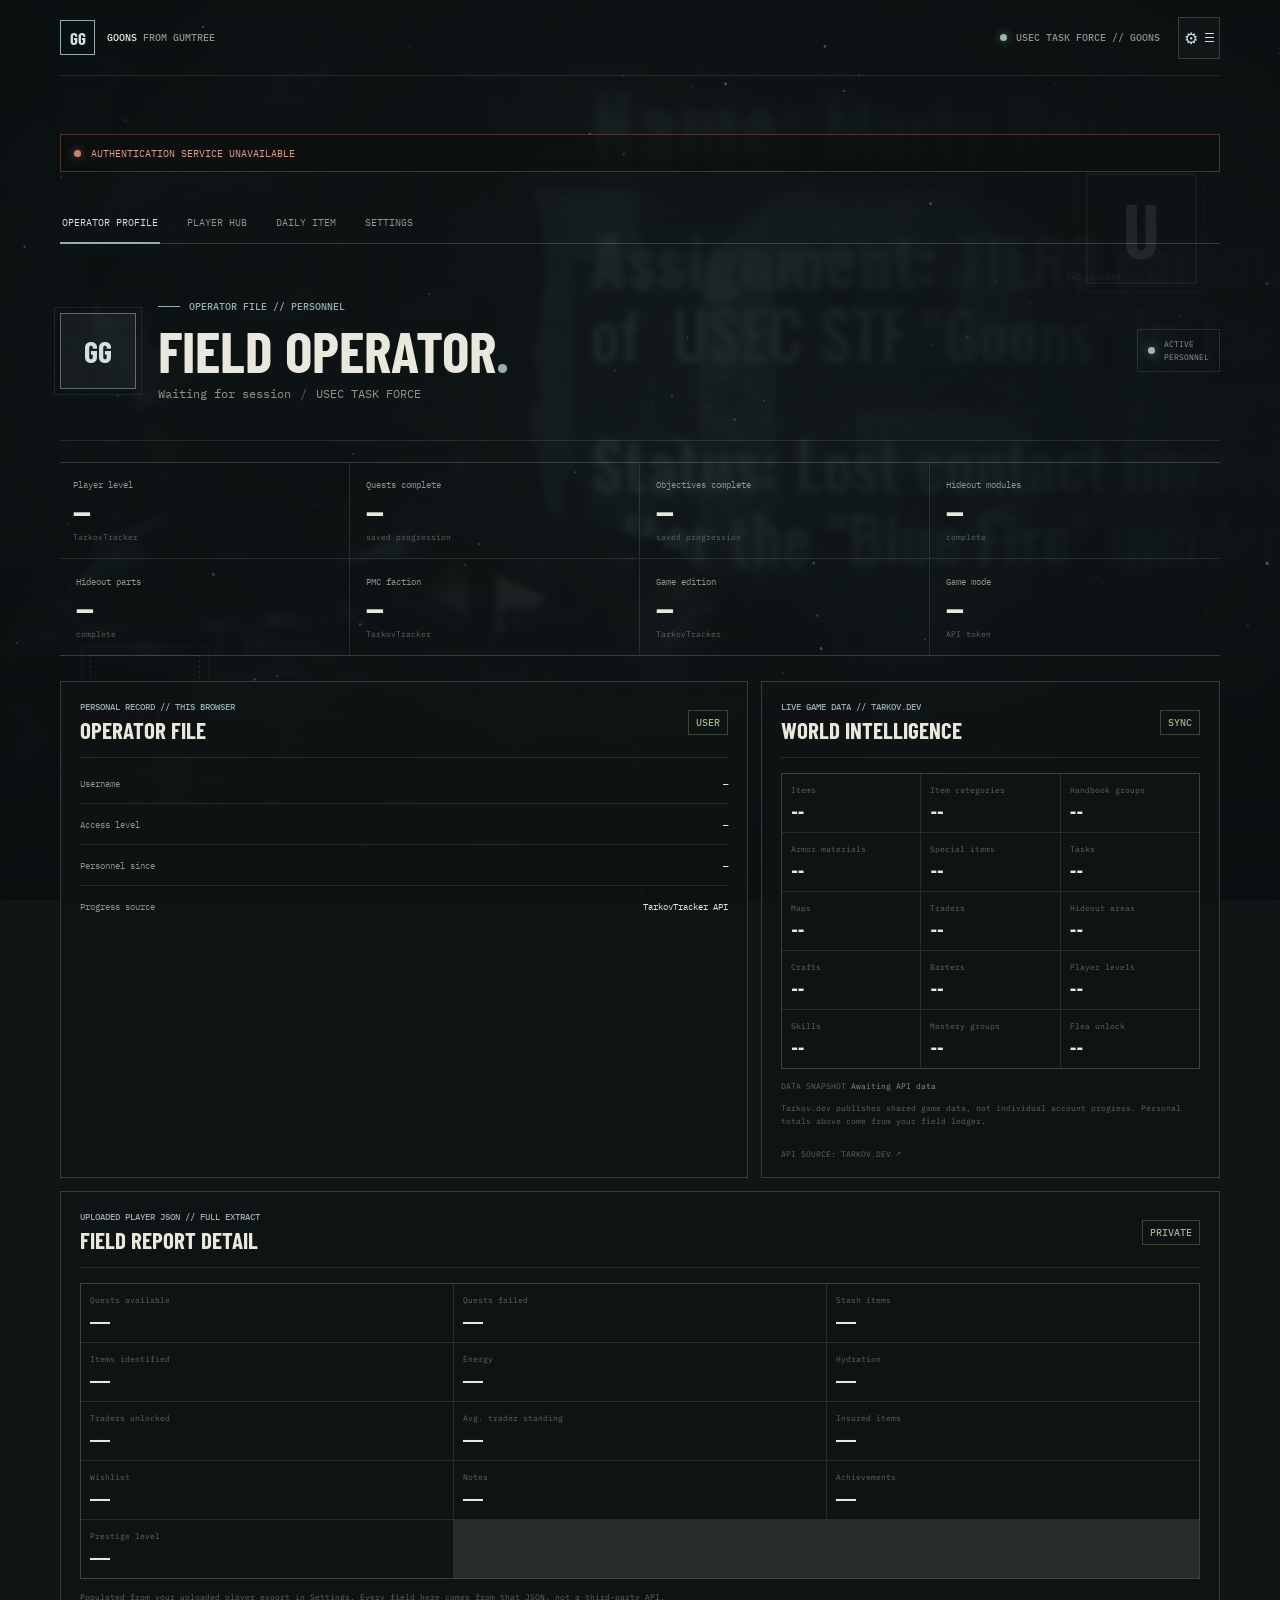
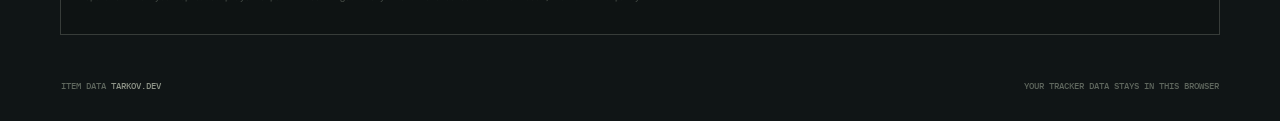
==== commit 2dd07fd3: "fix operator profile" ====
--- a/index.html
+++ b/index.html
@@ -123,6 +123,28 @@
               <p class="catalog-disclaimer">Tarkov.dev publishes shared game data, not individual account progress. Personal totals above come from your field ledger.</p>
               <a class="catalog-link" href="https://tarkov.dev/api/" target="_blank" rel="noreferrer">API SOURCE: TARKOV.DEV ↗</a>
             </section>
+            <section class="profile-panel profile-panel-wide" aria-labelledby="json-detail-title">
+              <div class="panel-heading">
+                <div><p class="eyebrow">UPLOADED PLAYER JSON // FULL EXTRACT</p><h2 id="json-detail-title">Field report detail</h2></div>
+                <span class="record-tag">PRIVATE</span>
+              </div>
+              <div class="world-data-grid" aria-live="polite">
+                <div><span>Quests available</span><strong id="json-quests-available">—</strong></div>
+                <div><span>Quests failed</span><strong id="json-quests-failed">—</strong></div>
+                <div><span>Stash items</span><strong id="json-stash-items">—</strong></div>
+                <div><span>Items identified</span><strong id="json-encyclopedia">—</strong></div>
+                <div><span>Energy</span><strong id="json-energy">—</strong></div>
+                <div><span>Hydration</span><strong id="json-hydration">—</strong></div>
+                <div><span>Traders unlocked</span><strong id="json-traders-unlocked">—</strong></div>
+                <div><span>Avg. trader standing</span><strong id="json-traders-standing">—</strong></div>
+                <div><span>Insured items</span><strong id="json-insured-items">—</strong></div>
+                <div><span>Wishlist</span><strong id="json-wishlist">—</strong></div>
+                <div><span>Notes</span><strong id="json-notes">—</strong></div>
+                <div><span>Achievements</span><strong id="json-achievements">—</strong></div>
+                <div><span>Prestige level</span><strong id="json-prestige">—</strong></div>
+              </div>
+              <p class="catalog-disclaimer">Populated from your uploaded player export in Settings. Every field here comes from that JSON, not a third-party API.</p>
+            </section>
           </section>
         </section>
 
--- a/styles.css
+++ b/styles.css
@@ -179,6 +179,7 @@
 .operator-stat strong { color: var(--ink); font-family: "Barlow Condensed", Impact, sans-serif; font-size: 30px; line-height: 1; font-variant-numeric: tabular-nums; }
 .operator-stat-note { color: var(--faint); font-size: 8px; }
 .profile-grid { display: grid; grid-template-columns: minmax(0, 1.2fr) minmax(280px, 0.8fr); gap: 13px; padding-bottom: 20px; }
+.profile-panel-wide { grid-column: 1 / -1; }
 .profile-panel, .settings-panel { min-width: 0; padding: 19px 19px 16px; border: 1px solid var(--line-strong); background: rgba(15, 20, 20, 0.89); backdrop-filter: blur(7px); }
 .profile-panel .panel-heading, .settings-panel .panel-heading { align-items: center; padding-bottom: 13px; }
 .profile-panel .panel-heading h2, .settings-panel .panel-heading h2 { font-size: 23px; }
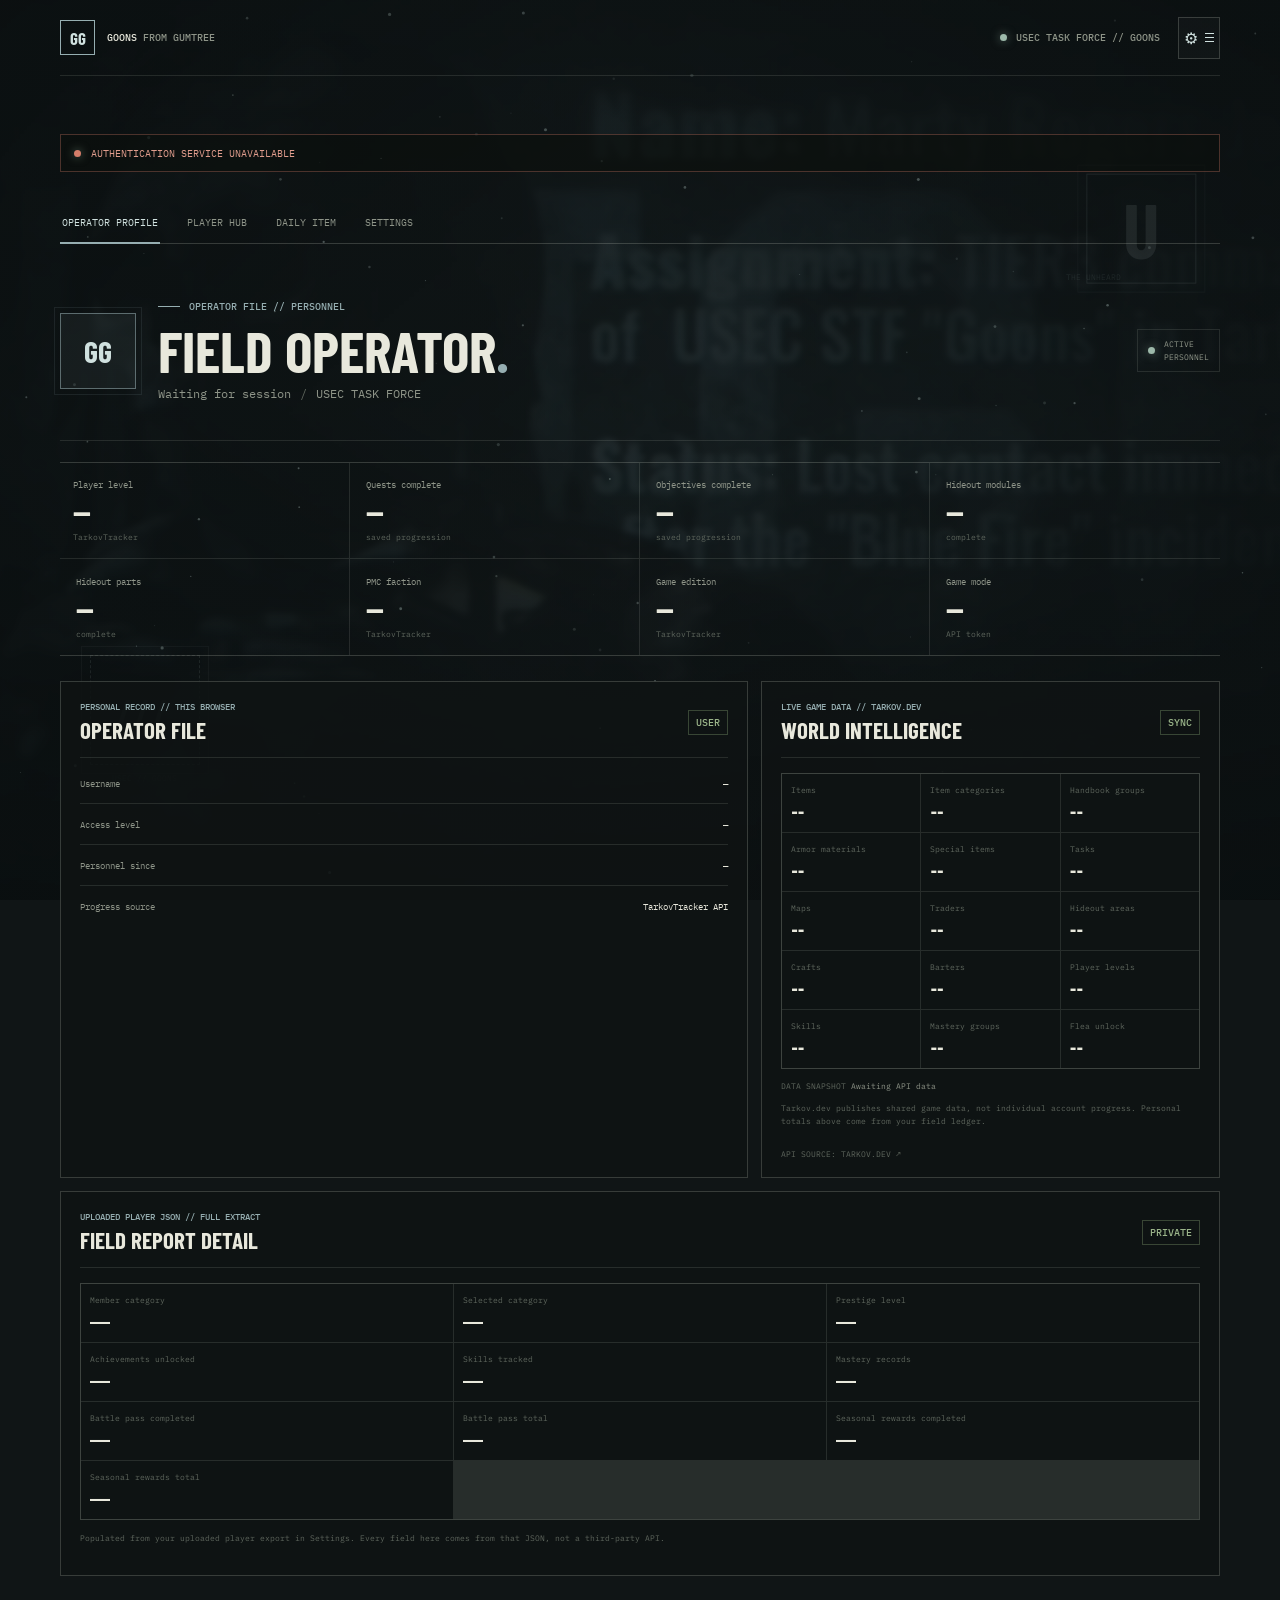
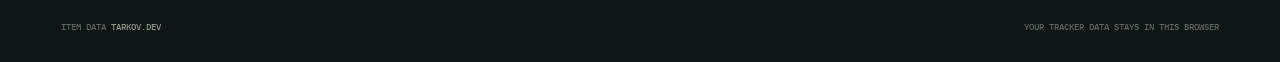
==== commit 0ff68fe0: "update operator profile info" ====
--- a/index.html
+++ b/index.html
@@ -129,19 +129,16 @@
                 <span class="record-tag">PRIVATE</span>
               </div>
               <div class="world-data-grid" aria-live="polite">
-                <div><span>Quests available</span><strong id="json-quests-available">—</strong></div>
-                <div><span>Quests failed</span><strong id="json-quests-failed">—</strong></div>
-                <div><span>Stash items</span><strong id="json-stash-items">—</strong></div>
-                <div><span>Items identified</span><strong id="json-encyclopedia">—</strong></div>
-                <div><span>Energy</span><strong id="json-energy">—</strong></div>
-                <div><span>Hydration</span><strong id="json-hydration">—</strong></div>
-                <div><span>Traders unlocked</span><strong id="json-traders-unlocked">—</strong></div>
-                <div><span>Avg. trader standing</span><strong id="json-traders-standing">—</strong></div>
-                <div><span>Insured items</span><strong id="json-insured-items">—</strong></div>
-                <div><span>Wishlist</span><strong id="json-wishlist">—</strong></div>
-                <div><span>Notes</span><strong id="json-notes">—</strong></div>
-                <div><span>Achievements</span><strong id="json-achievements">—</strong></div>
+                <div><span>Member category</span><strong id="json-member-category">—</strong></div>
+                <div><span>Selected category</span><strong id="json-selected-member-category">—</strong></div>
                 <div><span>Prestige level</span><strong id="json-prestige">—</strong></div>
+                <div><span>Achievements unlocked</span><strong id="json-achievements">—</strong></div>
+                <div><span>Skills tracked</span><strong id="json-skills-count">—</strong></div>
+                <div><span>Mastery records</span><strong id="json-mastery-count">—</strong></div>
+                <div><span>Battle pass completed</span><strong id="json-battlepass-completed">—</strong></div>
+                <div><span>Battle pass total</span><strong id="json-battlepass-total">—</strong></div>
+                <div><span>Seasonal rewards completed</span><strong id="json-seasonal-completed">—</strong></div>
+                <div><span>Seasonal rewards total</span><strong id="json-seasonal-total">—</strong></div>
               </div>
               <p class="catalog-disclaimer">Populated from your uploaded player export in Settings. Every field here comes from that JSON, not a third-party API.</p>
             </section>
